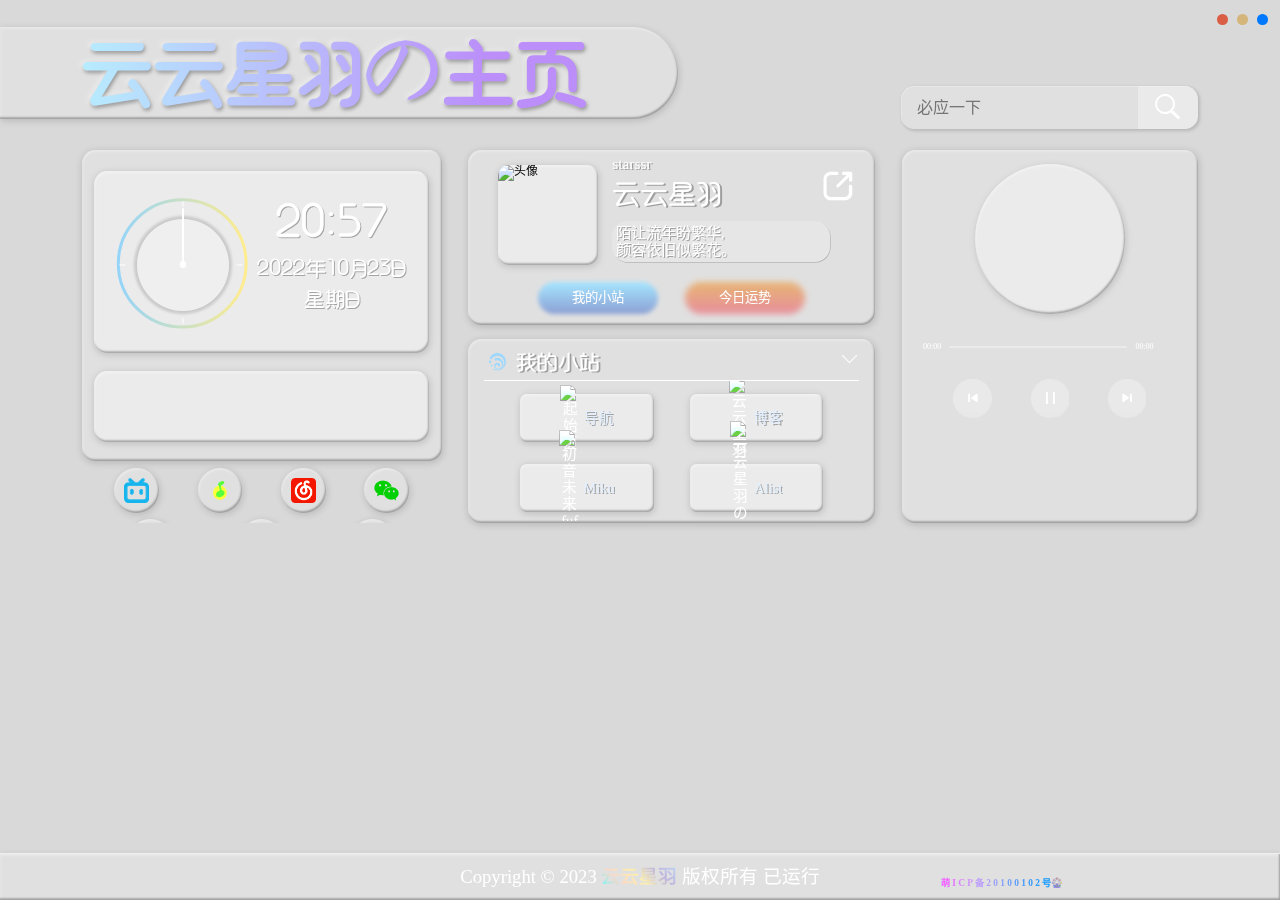
==== index.html @ 193d8c90 "update index.html." ====
<!DOCTYPE html>
<html lang="zh-CN">

<head>
    <meta charset="UTF-8">
    <meta http-equiv="X-UA-Compatible" content="IE=edge">
    <meta name="viewport"
        content="width=device-width, initial-scale=1.0, maximum-scale=1.0, minimum-scale=1.0, user-scalable=no">
    <title>云云星羽の主页</title>
    <meta name="keywords" content="云云星羽，starssr，云云，星羽，主页">
    <meta name="description" content="陌让流年盼繁华，颜容依旧似繁花。">
    <meta name="author" content="云云星羽">
    <link rel="shortcut icon" href="https://521001121.xyz/favicon.ico" type="image/x-icon">
    <link rel="stylesheet" href="https://cdn.staticfile.org/Swiper/8.3.0/swiper-bundle.min.css">
    <!-- <link rel="stylesheet" href="./static/swiper/swiper-bundle.min.css"> -->
    <link rel="stylesheet" href="./static/css/normalize.css">
    <!-- 点开下面两个css，都是第四行代码替换背景 -->
    <link rel="stylesheet" href="./static/css/style.pc.css" media="screen and (min-width: 992px)"> <!-- PC端 -->
    <link rel="stylesheet" href="./static/css/style.phone.css" media="screen and (max-width: 992px)"> <!-- 移动端 -->
    <!-- 本地路径（如果免费的静态托管链接打不开就开本地的吧） -->
    <!-- <script src="./static/sweetalert/docs/assets/sweetalert/sweetalert.min.js"></script> -->
    <!-- <script src="./static/js/jquery-3.5.1.min.js"></script> -->
    <!-- 静态资源托管 -->
    <script src="https://npm.elemecdn.com/sweetalert/dist/sweetalert.min.js"></script>
    <script src="https://cdn.staticfile.org/jquery/3.5.1/jquery.min.js"></script>

    <!-- 百度统计 -->
    <script>
        var _hmt = _hmt || [];
        (function () {
            var hm = document.createElement("script");
            hm.src = "https://hm.baidu.com/hm.js?17d5299205ba49a0157d211ed4d73986";
            var s = document.getElementsByTagName("script")[0];
            s.parentNode.insertBefore(hm, s);
        })();
    </script>

</head>

<body onmousedown="getClick(event)">
    <!-- <div class="xf_load">
        <span>loading...</span>
    </div> -->
    <section class="big_box">
        <header class="xf_hd_box">
            <!-- 标题 -->
            <h1>云云星羽の主页</h1>
            <!-- 标题阴影（两个要改一样的） -->
            <h2 class="xf_glass">云云星羽の主页</h2>
            <div class="xf_search">
                <form action="https://www.bing.com/search" target="_blank">
                    <input type="text" name="q" size="30" autocomplete="on" placeholder="必应一下">
                    <input type="submit" value=""><i class="iconfont icon-sousuo"></i>
                </form>
            </div>
        </header>
        <div class="main_content">
            <div class="xf_left_box slidebox">
                <div class="xf_leftbox_top xf_glass">
                    <div class="xf_time xf_glass">
                        <div class="clock">
                            <div class="hand hours"></div>
                            <div class="hand minutes"></div>
                            <div class="hand seconds"></div>
                            <div class="point"></div>
                            <div class="marker">
                                <span class="marker_time marker__1"></span>
                                <span class="marker_time marker__2"></span>
                                <span class="marker_time marker__3"></span>
                                <span class="marker_time marker__4"></span>
                            </div>
                        </div>
                        <div class="display_time">
                            <h3 class="xf_time_1">20:57</h3>
                            <h4 class="xf_time_2">2022年10月23日</h4>
                            <h5 class="xf_time_3">星期日</h5>
                        </div>
                    </div>
                    <div class="xf_weather xf_glass">
                        <div id="he-plugin-standard"></div>
                    </div>
                </div>
                <div class="xf_ico_banner">
                    <div class="swiper-wrapper">
                        <!-- 这是第一个轮播 -->
                        <div class="swiper-slide">
                            <ul>

                                <!--b站-->
                                <li class="xf_glass">
                                    <a href="https://b23.tv/cLAzBq" target="_blank" rel="noopener noreferrer">
                                        <img src="./static/upload/bilibili.png">
                                    </a>
                                </li>
                                <!--QQ音乐-->
                                <li class="xf_glass">
                                    <a href="https://c.y.qq.com/base/fcgi-bin/u?__=x9H0Ahq" target="_blank"
                                        rel="noopener noreferrer">
                                        <img src="./static/upload/qqyy.svg">
                                    </a>
                                </li>
                                <!--网易云音乐-->
                                <li class="xf_glass">
                                    <a href="https://music.163.com/#/user/home?id=3352578371" target="_blank"
                                        rel="noopener noreferrer">
                                        <img src="./static/upload/wyyy.jpg">
                                    </a>
                                </li>
                                <!--微信-->
                                <li class="xf_glass">
                                    <a href="JavaScript:;" rel="noopener noreferrer">
                                        <img loading="lazy" id="xf_wxImg" src="./static/upload/wdwx.jpg" alt=""
                                            width="300" height="200">
                                        <img src="./static/upload/wx.png">
                                    </a>
                                </li>
                            </ul>
                        </div>
                        <!--这是第二个轮播 -->
                        <div class="swiper-slide">
                            <ul>
                                <!--github-->
                                <li class="xf_glass">
                                    <a href="https://github.com/starssr" target="_blank" rel="noopener noreferrer">
                                        <img src="./static/upload/github.svg">
                                    </a>
                                </li>
                                <!--gitee-->
                                <li class="xf_glass">
                                    <a href="https://gitee.com/starssr" target="_blank" rel="noopener noreferrer">
                                        <img src="./static/upload/gitee.svg">
                                    </a>
                                </li>
                                <!--邮箱-->
                                <li class="xf_glass">
                                    <a href="mailto:52n@live.com" target="_blank" rel="noopener noreferrer">
                                        <img src="./static/upload/mail.png">
                                    </a>
                                </li>

                                <!--<li class="xf_glass">-->
                                <!--    <a href="JavaScript:;" target="_blank" rel="noopener noreferrer">-->
                                <!--        <img src="./static/upload/qq.png">-->
                                <!--    </a>-->
                                <!--</li>-->
                                <!--<li class="xf_glass">-->
                                <!--    <a href="JavaScript:;" target="_blank" rel="noopener noreferrer">-->
                                <!--        <img src="./static/upload/wx.png">-->
                                <!--    </a>-->
                                <!--</li>-->
                            </ul>
                        </div>

                    </div>
                    <div class="swiper-button-next swiper-button-next-ico"></div>
                    <div class="swiper-button-prev swiper-button-prev-ico"></div>
                </div>
            </div>
            <div class="xf_center_box slidebox">
                <div class="center_top xf_glass">
                    <div class="xf_jieshao">
                        <div class="xf_tx xf_glass"><img src="https://q2.qlogo.cn/headimg_dl?dst_uin=521001121&spec=640"
                                alt="头像"></div>
                        <div class="name">
                            <small>starssr</small>
                            <h3>云云星羽</h3>
                            <p>陌让流年盼繁华,<br>颜容依旧似繁花。</p>
                        </div>
                        <div class="iconfont icon-zhuanfa xf_zhuanfa"></div>
                    </div>
                    <div class="xf_but">
                        <a class="but_site" href="JavaScript:;">
                            <span>我的小站</span>
                            <div></div>
                        </a>
                        <a class="but_fortune" href="JavaScript:;">
                            <span>今日运势</span>
                            <div></div>
                        </a>
                    </div>
                </div>
                <div class="center_bottom">
                    <div class="xf_site xf_glass">
                        <h4>
                            <font>我的小站</font>
                        </h4>
                        <ul class="web_site">
                            <li class="xf_glass">
                                <a href="https://hao.starssr.com/" target="_blank" rel="noopener noreferrer">
                                    <img class="xf_img_light" src="https://starssr.gitee.io/favicon.ico"
                                        alt="起始页"><span>导航</span>
                                </a>
                            </li>
                            <li class="xf_glass">
                                <!-- 这里替换链接 -->
                                <a href="https://starssr.com" target="_blank" rel="noopener noreferrer">
                                    <!-- 这里替换图标 -->
                                    <img class="xf_img_light"
                                        src="https://gravatar.loli.net/avatar/255176ca08cba377474d9fb4c5637354?s=100"
                                        alt="云云星羽"><span>博客</span>
                                </a>
                            </li>
                            <li class="xf_glass">
                                <!-- 这里替换链接 -->
                                <a href="https://521001121.xyz/miku/" target="_blank" rel="noopener noreferrer">
                                    <!-- 这里替换图标 -->
                                    <img class="xf_img_light"
                                        src="https://up.starssr.com/img/miku.png"
                                        alt="初音未来 fufu"><span>Miku</span>
                                </a>
                            </li>
                            </li>
                            <li class="xf_glass">
                                <!-- 这里替换链接 -->
                                <a href="https://list.starssr.com/" target="_blank" rel="noopener noreferrer">
                                    <!-- 这里替换图标 -->
                                    <img class="xf_img_light"
                                        src="https://up.starssr.com/img/ljz.gif"
                                        alt="云云星羽のAlist"><span>Alist </span>
                                </a>
                            </li>
                        </ul>
                    </div>
                    <div class="xf_fortune xf_glass" style="display: none;">
                        <h4>
                            <font>今日运势: <span>★★★★★</span></font>
                        </h4>
                        <ul class="Today_Fortune xf_glass">
                            <li><strong>运势：</strong><span><em style="width: 45%;"></em></span></li>
                            <li><strong>爱情：</strong><span><em style="width: 70%;"></em></span></li>
                            <li><strong>健康：</strong><span><em style="width: 100%;"></em></span></li>
                            <li><strong>财富：</strong><span><em style="width: 20%;"></em></span></li>
                        </ul>
                    </div>
                </div>
            </div>
            <div class="xf_right_box xf_glass slidebox">
                <div class="xf_music_box">
                    <!--<i class="iconfont icon-youjiantou" id="icon-rotate"></i>-->
                    <div class="music_picture xf_glass">
                        <span id="music-img" class="music-img" alt="picture"></span>
                    </div>
                    <div class="Song_Title">
                        <div class="music-info"></div>
                        <div class="runningbox">
                            <div class="start">00:00</div>
                            <div class="running" onclick="changeProgress()">
                                <!--<div class="running1"><i class="circular"></i></span></div>-->
                            </div>
                            <div class="end">00:00</div>
                        </div>
                        <ul class="music_but">
                            <li id="pre" class="iconfont" onclick="preMusic()">&#xe603;</li>
                            <li id="pause" class="iconfont" onclick="pauseMusic()">&#xe638;</li>
                            <li id="next" class="iconfont" onclick="nextMusic()">&#xe602;</li>
                        </ul>
                    </div>
                </div>




                <!--我的好友-->
                <!--<div class="xf_friends" style="display: none;">-->
                <!--    <h4 id="xf-friend-rotate"><img src="./static/images/cooperation.png">我的好友</h4>-->
                <!--    <ul class="xf_friend_YYDS">-->
                <!--        <li>-->
                <!-- 跳转链接 把123456替换你的QQ就行 -->
                <!--            <a href="http://wpa.qq.com/msgrd?v=3&uin=521001121&site=qq&menu=yes" target="_blank" rel="noopener noreferrer">-->
                <!-- 获取你的QQ头像 -->
                <!--                <img src="https://q2.qlogo.cn/headimg_dl?dst_uin=521001121&amp;spec=100" alt="云云星羽">-->
                <!--                <h5>云云星羽</h5>-->
                <!--                <p>陌让流年盼繁华，颜容依旧似繁花。</p>-->
                <!--            </a>-->
                <!--        </li>-->
                <!--<li>-->
                <!--    <a href="JavaScript:;" target="_blank" rel="noopener noreferrer">-->
                <!--        <img src="https://q2.qlogo.cn/headimg_dl?dst_uin=1809185784&amp;spec=100" alt="小枫">-->
                <!--        <h5>小枫</h5>-->
                <!--        <p>我热爱你所热爱的一切！</p>-->
                <!--    </a>-->
                <!--</li>-->
                <!--    </ul>-->
                <!--</div>-->
            </div>
        </div>
    </section>
    <div id="myModal" class="modal">
        <span class="close" onclick="document.getElementById('myModal').style.display='none'">&times;</span>
        <img class="modal-content" id="img01">
        <div id="caption"></div>
    </div>
    <div class="xf-swiper-pagination"></div>
    <footer class="xf_footer xf_glass">
        <p>Copyright &copy; 2023 <a href="https://starssr.com" rel="noopener noreferrer">云云星羽</a> 版权所有 已运行<span
                class="xf-days"></span></p>

        <!-- 如果没有备案号就把下面两个p标签注释 -->
        <p><a href="https://icp.gov.moe/?keyword=20100102" rel="noopener noreferrer" target="_blank"><img
                    src="https://icp.gov.moe/images/ico64.png" style="vertical-align:middle;height: 1.0em"></img>
                <font color="#FF60FF">萌</font>
                <font color="#ED72FF">I</font>
                <font color="#DB84FF">C</font>
                <font color="#C996FF">P</font>
                <font color="#B7A0FF">备</font>
                <font color="#A5A0FF">2</font>
                <font color="#93A0FF">0</font>
                <font color="#81A0FF">1</font>
                <font color="#6FA0FF">0</font>
                <font color="#5DA0FF">0</font>
                <font color="#4BA0FF">1</font>
                <font color="#39A0FF">0</font>
                <font color="#27A0FF">2</font>
                <font color="#15A0FF">号</font>🎡
            </a></p>

    </footer>
    <script src="https://cdn.staticfile.org/Swiper/8.3.0/swiper-bundle.min.js"></script>
    <!-- <script src="./static/swiper/swiper-bundle.min.js"></script> -->
    <script src="./static/js/flexible.js"></script>
    <script src="./static/js/fireworks.js"></script>
    <script src="./static/js/index.js"></script>
    <script src="https://widget.qweather.net/standard/static/js/he-standard-common.js?v=2.0"></script>
    <script>
        // 这里修改网站运行时间
        var xf_footer_time1 = new Date('2023-02-24').getTime()
        var xf_footer_time2 = new Date().getTime()
        var days = xf_footer_time2 - xf_footer_time1
        var number_of_days = parseInt(days / (1000 * 60 * 60 * 24))
        $(".xf-days")[0].innerHTML = number_of_days + '天'
        // swal('欢迎来到小窝，此站挂在Gitee，如果博客意外挂了就在这里找到我')
    </script>
    <!--<script id="xplayer" src="https://player.xfyun.club/Static/player/player.js" key="606e5a8824639" m = "0"></script>-->
</body>

</html>
---- static/css/style.pc.css ----
@import url(main.css);
@import url(font.css);
body {
  /* 这里替换PC端背景 */
   background: url(https://imgapi.cn/api.php?zd=zsy&fl=dongman&gs=images) 
  /*background: url(https://api.gmit.vip/Api/DmImgS?format=image) no-repeat center*/
    center;
  background-size: cover;
  height: 100vh;
}
body::before {
  content: "";
  display: block;
  position: absolute;
  left: 0;
  top: 0;
  width: 100%;
  height: 100%;
  -ms-background-color: var(--xf_glass_color_1);
  -moz-background-color: var(--xf_glass_color_1);
  -webkit-background-color: var(--xf_glass_color_1);
  background-color: var(--xf_glass_color_1);
}
body #xf_wxImg {
  border-radius: 0.026rem;
  cursor: pointer;
  -webkit-transition: all 0.3s;
  transition: all 0.3s;
}
body #xf_wxImg:hover {
  -webkit-opacity: 0.7;
  opacity: 0.7;
}
body .modal {
  display: none;
  position: fixed;
  z-index: 1;
  padding-top: 0.5208rem;
  left: 0;
  top: 0;
  width: 100%;
  height: 100%;
  overflow: auto;
  -webkit-background-color: rgba(0, 0, 0, 0.8);
  background-color: rgba(0, 0, 0, 0.8);
  -webkit-backdrop-filter: var(--xf_glass_blur);
  backdrop-filter: var(--xf_glass_blur);
  z-index: 100;
}
body .modal-content {
  margin: auto;
  display: block;
  width: 60%;
  max-width: 450px;
}
body #caption {
  margin: auto;
  display: block;
  width: 80%;
  max-width: 3.6458rem;
  text-align: center;
  color: var(--xf_grey);
  padding: 0.0521rem 0;
  height: 0.7813rem;
  font-size: 0.125rem;
}
body .modal-content,
body #caption {
  -webkit-animation-name: xf-wximg;
  -webkit-animation-duration: 0.6s;
  animation-name: xf-wximg;
  animation-duration: 0.6s;
}
@-webkit-keyframes xf-wximg {
  from {
    -webkit-transform: scale(0);
  }
  to {
    -webkit-transform: scale(1);
  }
}
@keyframes xf-wximg {
  from {
    transform: scale(0);
  }
  to {
    transform: scale(1);
  }
}
body .close {
  position: absolute;
  top: 0.0781rem;
  right: 0.1823rem;
  color: #f1f1f1;
  font-size: 0.2083rem;
  font-weight: bold;
  -webkit-transition: 0.3s;
  transition: 0.3s;
}
body .close:hover,
body .close:focus {
  color: #bbb;
  text-decoration: none;
  cursor: pointer;
}
@media only screen and (max-width: 700px) {
  body .modal-content {
    width: 100%;
  }
}
body .big_box {
  width: 100%;
}
body .big_box .xf_hd_box {
  position: relative;
  height: 1.1719rem;
}
body .big_box .xf_hd_box::after {
  content: " ";
  display: inline-block;
  position: absolute;
  right: 0.4063rem;
  top: 0.1094rem;
  width: 0.08335rem;
  height: 0.08335rem;
  -webkit-border-radius: 50%;
  border-radius: 50%;
  background: #da5e46;
  -moz-box-shadow: var(--xf_gradient_6);
  -webkit-box-shadow: var(--xf_gradient_6);
  box-shadow: var(--xf_gradient_6);
  border-color: transparent;
}
body .big_box .xf_hd_box h1,
body .big_box .xf_hd_box h2 {
  position: absolute;
  font-family: "jianyuanti";
  padding: 0 0.6302rem;
  font-size: 0.6216rem;
  font-weight: bold;
  color: var(--xf_white);
  display: inline-block;
  margin: 0.2135415rem 0;
  -moz-border-radius: 0 0.3906rem 0.3906rem 0;
  -webkit-border-radius: 0 0.3906rem 0.3906rem 0;
  border-radius: 0 0.3906rem 0.3906rem 0;
  overflow: hidden;
  white-space: nowrap;
  text-overflow: ellipsis;
  width: 53%;
}
body .big_box .xf_hd_box h1 {
  z-index: 1;
  background-image: -o-linear-gradient(right, var(--xf_gradient_2));
  background-image: -ms-linear-gradient(right, var(--xf_gradient_2));
  background-image: -moz-linear-gradient(right, var(--xf_gradient_2));
  background-image: -webkit-linear-gradient(right, var(--xf_gradient_2));
  -webkit-text-fill-color: transparent;
  -webkit-background-clip: text;
  background-clip: text;
  -moz-overflow: hidden;
  -webkit-overflow: hidden;
  overflow: hidden;
  color: var(--xf_white);
}
body .big_box .xf_hd_box h1::selection {
  -webkit-background: transparent;
  -webkit-background: var(--xf_lilac_colour);
  background: var(--xf_lilac_colour);
}
body .big_box .xf_hd_box h1::-webkit-selection {
  -webkit-background: transparent;
  -webkit-background: var(--xf_lilac_colour);
  background: var(--xf_lilac_colour);
}
body .big_box .xf_hd_box h1::-moz-selection {
  -webkit-background: transparent;
  -webkit-background: var(--xf_lilac_colour);
  background: var(--xf_lilac_colour);
}
body .big_box .xf_hd_box h2 {
  color: transparent;
  -webkit-text-shadow: -0.0137rem -0.0076rem 0.0365rem rgba(255, 255, 255, 0.4),
    0.0078rem 0.0135rem 0.0365rem rgba(0, 0, 0, 0.4);
  text-shadow: -0.0137rem -0.0076rem 0.0365rem var(--xf_glass_color_3),
    0.0078rem 0.0135rem 0.0365rem rgba(0, 0, 0, 0.4);
}
body .big_box .xf_hd_box h2::selection {
  -webkit-background: transparent;
  background: transparent;
}
body .big_box .xf_hd_box h2::-webkit-selection {
  -webkit-background: transparent;
  background: transparent;
}
body .big_box .xf_hd_box h2::-moz-selection {
  -webkit-background: transparent;
  background: transparent;
}
body .big_box .xf_hd_box .xf_search {
  position: absolute;
  right: 6.4%;
  bottom: 0.1615rem;
}
body .big_box .xf_hd_box .xf_search form {
  position: relative;
  height: 0.3385rem;
  width: 2.3177rem;
  background-color: var(--xf_glass_color);
  border-radius: 0.1042rem;
  -moz-backdrop-filter: var(--xf_glass_blur);
  -webkit-backdrop-filter: var(--xf_glass_blur);
  -ms-backdrop-filter: var(--xf_glass_blur);
  -o-backdrop-filter: var(--xf_glass_blur);
  backdrop-filter: var(--xf_glass_blur);
  -webkit-box-shadow: var(--xf_glass);
  box-shadow: var(--xf_glass);
}
body .big_box .xf_hd_box .xf_search form input {
  position: absolute;
  bottom: 0;
  height: 100%;
}
body .big_box .xf_hd_box .xf_search form input:nth-child(1) {
  left: 0;
  width: 100%;
  font-size: 0.125rem;
  color: var(--xf_white);
  -webkit-text-indent: 0.125rem;
  text-indent: 0.125rem;
}
body .big_box .xf_hd_box .xf_search form input:nth-child(2) {
  right: 0;
  width: 0.4688rem;
  -webkit-background-color: var(--xf_glass_color_2);
  background-color: var(--xf_glass_color_2);
  -webkit-border-radius: 0 0.1042rem 0.1042rem 0;
  border-radius: 0 0.1042rem 0.1042rem 0;
}
body .big_box .xf_hd_box .xf_search form i {
  position: absolute;
  right: 0.1354rem;
  bottom: 50%;
  -webkit-transform: translateY(50%);
  transform: translateY(50%);
  font-size: 0.2083rem;
  color: var(--xf_white);
  z-index: -1;
}
body .big_box .main_content {
  display: flex;
  margin: 0 auto;
  width: 8.724rem;
  height: 2.9114581rem;
  -webkit-perspective: 4.6875rem;
  perspective: 4.7396rem;
}
body .big_box .main_content .xf_left_box {
  width: 2.8125rem;
  height: 100%;
}
body .big_box .main_content .xf_left_box .xf_leftbox_top {
  height: 2.4323rem;
  padding: 0.1615rem 0.099rem;
}
body .big_box .main_content .xf_left_box .xf_leftbox_top .xf_time {
  height: 1.4219rem;
  padding: 0.1875rem 0.1458331rem;
}
body .big_box .main_content .xf_left_box .xf_leftbox_top .xf_time .clock {
  position: relative;
  float: left;
  display: flex;
  width: 1.0938rem;
  height: 1.0938rem;
  grid-column: 2/3;
  grid-row: 1/3;
  justify-self: center;
  border-radius: 50%;
  justify-content: center;
  align-items: center;
}
body
  .big_box
  .main_content
  .xf_left_box
  .xf_leftbox_top
  .xf_time
  .clock::before {
  content: "";
  position: absolute;
  left: 0;
  bottom: 0;
  width: 1.0938rem;
  height: 1.0938rem;
  background: url(../images/Gradual-circle.svg) no-repeat;
  background-size: cover;
}
body
  .big_box
  .main_content
  .xf_left_box
  .xf_leftbox_top
  .xf_time
  .clock::after {
  content: "";
  position: absolute;
  left: 50%;
  bottom: 50%;
  -webkit-transform: translate(-50%, 50%);
  transform: translate(-50%, 50%);
  width: 0.7188rem;
  height: 0.7188rem;
  -webkit-background-color: var(--xf_glass_color);
  background-color: var(--xf_glass_color);
  border-radius: 50%;
  -webkit-box-shadow: 0 0 3px 3px var(--xf_glass_color_1);
  box-shadow: 0 0 3px 3px var(--xf_glass_color_1);
}
body
  .big_box
  .main_content
  .xf_left_box
  .xf_leftbox_top
  .xf_time
  .clock
  .point {
  position: absolute;
  width: 0.0521rem;
  height: 0.0521rem;
  border-radius: 50%;
  background-color: var(--xf_white);
  z-index: 10;
}
body .big_box .main_content .xf_left_box .xf_leftbox_top .xf_time .clock .hand {
  position: absolute;
  bottom: 50%;
  -webkit-transform-origin: bottom;
  transform-origin: bottom;
  border-radius: 0.0521rem;
  z-index: 9;
}
body
  .big_box
  .main_content
  .xf_left_box
  .xf_leftbox_top
  .xf_time
  .clock
  .hours {
  width: 0.0208rem;
  height: 0.2604rem;
  background-color: #fceb92;
}
body
  .big_box
  .main_content
  .xf_left_box
  .xf_leftbox_top
  .xf_time
  .clock
  .minutes {
  width: 0.0156rem;
  height: 0.3906rem;
  background-color: #2580b4;
}
body
  .big_box
  .main_content
  .xf_left_box
  .xf_leftbox_top
  .xf_time
  .clock
  .seconds {
  width: 0.0104rem;
  height: 0.4427rem;
  background-color: var(--xf_white);
}
body
  .big_box
  .main_content
  .xf_left_box
  .xf_leftbox_top
  .xf_time
  .clock
  .marker {
  position: relative;
  border-radius: 50%;
  width: 97%;
  height: 97%;
}
body
  .big_box
  .main_content
  .xf_left_box
  .xf_leftbox_top
  .xf_time
  .clock
  .marker
  .marker_time {
  position: absolute;
  border-radius: 50%;
  -webkit-background-color: var(--xf_glass_color_3);
  background-color: var(--xf_glass_color_3);
}
body
  .big_box
  .main_content
  .xf_left_box
  .xf_leftbox_top
  .xf_time
  .clock
  .marker
  .marker__1,
body
  .big_box
  .main_content
  .xf_left_box
  .xf_leftbox_top
  .xf_time
  .clock
  .marker
  .marker__2 {
  width: 0.0156rem;
  height: 0.0521rem;
  left: 50%;
  -webkit-transform: translateX(-50%);
  transform: translateX(-50%);
}
body
  .big_box
  .main_content
  .xf_left_box
  .xf_leftbox_top
  .xf_time
  .clock
  .marker
  .marker__3,
body
  .big_box
  .main_content
  .xf_left_box
  .xf_leftbox_top
  .xf_time
  .clock
  .marker
  .marker__4 {
  width: 0.0521rem;
  height: 0.0156rem;
  top: 50%;
  -webkit-transform: translateY(-50%);
  transform: translateY(-50%);
}
body
  .big_box
  .main_content
  .xf_left_box
  .xf_leftbox_top
  .xf_time
  .clock
  .marker
  .marker__1 {
  top: 3%;
}
body
  .big_box
  .main_content
  .xf_left_box
  .xf_leftbox_top
  .xf_time
  .clock
  .marker
  .marker__2 {
  bottom: 6%;
}
body
  .big_box
  .main_content
  .xf_left_box
  .xf_leftbox_top
  .xf_time
  .clock
  .marker
  .marker__3 {
  left: 3%;
}
body
  .big_box
  .main_content
  .xf_left_box
  .xf_leftbox_top
  .xf_time
  .clock
  .marker
  .marker__4 {
  right: 6%;
}
body
  .big_box
  .main_content
  .xf_left_box
  .xf_leftbox_top
  .xf_time
  .display_time {
  display: flex;
  flex-direction: column;
  font-family: "jianyuanti";
  color: var(--xf_white);
  -webkit-text-shadow: var(--xf_text_shadow);
  text-shadow: var(--xf_text_shadow);
}
body
  .big_box
  .main_content
  .xf_left_box
  .xf_leftbox_top
  .xf_time
  .display_time
  .xf_time_1,
body
  .big_box
  .main_content
  .xf_left_box
  .xf_leftbox_top
  .xf_time
  .display_time
  .xf_time_2,
body
  .big_box
  .main_content
  .xf_left_box
  .xf_leftbox_top
  .xf_time
  .display_time
  .xf_time_3 {
  text-align: center;
  font-weight: normal;
}
body
  .big_box
  .main_content
  .xf_left_box
  .xf_leftbox_top
  .xf_time
  .display_time
  .xf_time_1 {
  font-size: 0.375rem;
}
body
  .big_box
  .main_content
  .xf_left_box
  .xf_leftbox_top
  .xf_time
  .display_time
  .xf_time_2 {
  margin: 0.0365rem 0;
  font-size: 0.1823rem;
}
body
  .big_box
  .main_content
  .xf_left_box
  .xf_leftbox_top
  .xf_time
  .display_time
  .xf_time_3 {
  font-size: 0.1823rem;
}
body .big_box .main_content .xf_left_box .xf_leftbox_top .xf_weather {
  margin-top: 0.1458331rem;
  height: 0.5521rem;
  -webkit-overflow: hidden;
  overflow: hidden;
}
body
  .big_box
  .main_content
  .xf_left_box
  .xf_leftbox_top
  .xf_weather
  #he-plugin-standard {
  position: relative;
  width: 100% !important;
  height: 100% !important;
}
body
  .big_box
  .main_content
  .xf_left_box
  .xf_leftbox_top
  .xf_weather
  #he-plugin-standard
  .wv-v-h-location {
  position: absolute;
  left: 0.0521rem;
  top: 0.026rem;
  padding: 0;
  width: 100%;
  font-size: 0.07296rem;
}
body
  .big_box
  .main_content
  .xf_left_box
  .xf_leftbox_top
  .xf_weather
  #he-plugin-standard
  .wv-v-h-location
  span {
  -webkit-opacity: 0.7;
  opacity: 0.7;
}
body
  .big_box
  .main_content
  .xf_left_box
  .xf_leftbox_top
  .xf_weather
  #he-plugin-standard
  .wv-v-h-location
  a {
  display: none;
}
body
  .big_box
  .main_content
  .xf_left_box
  .xf_leftbox_top
  .xf_weather
  #he-plugin-standard
  .wv-lt-refresh {
  display: none;
}
body
  .big_box
  .main_content
  .xf_left_box
  .xf_leftbox_top
  .xf_weather
  #he-plugin-standard
  .wv-f-row {
  display: flex;
}
body
  .big_box
  .main_content
  .xf_left_box
  .xf_leftbox_top
  .xf_weather
  #he-plugin-standard
  .wv-f-row
  .wv-f-col-4 {
  position: relative;
  flex: 1;
  display: flex;
  flex-direction: column;
  flex-wrap: nowrap;
  align-items: center;
  height: 0.5521rem !important;
}
body
  .big_box
  .main_content
  .xf_left_box
  .xf_leftbox_top
  .xf_weather
  #he-plugin-standard
  .wv-f-row
  .wv-f-col-4
  li {
  flex: 1;
  height: 0 !important;
}
body
  .big_box
  .main_content
  .xf_left_box
  .xf_leftbox_top
  .xf_weather
  #he-plugin-standard
  .wv-f-row
  .wv-f-col-4
  li:nth-child(1),
body
  .big_box
  .main_content
  .xf_left_box
  .xf_leftbox_top
  .xf_weather
  #he-plugin-standard
  .wv-f-row
  .wv-f-col-4
  li:nth-child(3) {
  position: absolute;
  bottom: 0;
  left: 0;
  width: 100%;
  height: 0.1563rem !important;
}
body
  .big_box
  .main_content
  .xf_left_box
  .xf_leftbox_top
  .xf_weather
  #he-plugin-standard
  .wv-f-row
  .wv-f-col-4
  li:nth-child(1)
  a,
body
  .big_box
  .main_content
  .xf_left_box
  .xf_leftbox_top
  .xf_weather
  #he-plugin-standard
  .wv-f-row
  .wv-f-col-4
  li:nth-child(3)
  a {
  font-size: 0.0938rem;
  -webkit-text-shadow: var(--xf_text_shadow);
  text-shadow: var(--xf_text_shadow);
}
body
  .big_box
  .main_content
  .xf_left_box
  .xf_leftbox_top
  .xf_weather
  #he-plugin-standard
  .wv-f-row
  .wv-f-col-4
  li:nth-child(1)
  a {
  float: left;
  margin-left: 15%;
}
body
  .big_box
  .main_content
  .xf_left_box
  .xf_leftbox_top
  .xf_weather
  #he-plugin-standard
  .wv-f-row
  .wv-f-col-4
  li:nth-child(3)
  a {
  float: right;
  margin-right: 15%;
}
body
  .big_box
  .main_content
  .xf_left_box
  .xf_leftbox_top
  .xf_weather
  #he-plugin-standard
  .wv-f-row
  .wv-f-col-4
  li:nth-child(2)
  a
  img {
  width: 0.3125rem;
}
body
  .big_box
  .main_content
  .xf_left_box
  .xf_leftbox_top
  .xf_weather
  #he-plugin-standard
  .wv-f-row
  .wv-f-col-4
  .wv-f-forecast-tmp
  span {
  display: none;
}
body .big_box .main_content .xf_left_box .xf_ico_banner {
  position: relative;
  width: 100%;
  height: 0.484375rem;
  -webkit-overflow: hidden;
  overflow: hidden;
}
body
  .big_box
  .main_content
  .xf_left_box
  .xf_ico_banner
  .swiper-wrapper
  .swiper-slide
  ul {
  display: flex;
  -moz-justify-content: space-around;
  -webkit-justify-content: space-around;
  justify-content: space-around;
  padding: 0 0.1042rem;
}
body
  .big_box
  .main_content
  .xf_left_box
  .xf_ico_banner
  .swiper-wrapper
  .swiper-slide
  ul
  li {
  position: relative;
  margin-top: 0.0521rem;
  width: 0.349rem;
  height: 0.349rem;
  border-radius: 50%;
  display: flex;
  -moz-items: center;
  -webkit-items: center;
  align-items: center;
  -moz-justify-content: space-around;
  -webkit-justify-content: space-around;
  justify-content: space-around;
}
body
  .big_box
  .main_content
  .xf_left_box
  .xf_ico_banner
  .swiper-wrapper
  .swiper-slide
  ul
  li
  a
  img,
body
  .big_box
  .main_content
  .xf_left_box
  .xf_ico_banner
  .swiper-wrapper
  .swiper-slide
  ul
  li
  #xf_wxImg {
  position: absolute;
  left: 0;
  bottom: 0;
  width: 100%;
  height: 100%;
  padding: 0.7813vw;
}
body
  .big_box
  .main_content
  .xf_left_box
  .xf_ico_banner
  .swiper-wrapper
  .swiper-slide
  ul
  li
  #xf_wxImg {
  z-index: 1;
  -webkit-opacity: 0;
  opacity: 0;
}
body .big_box .main_content .xf_left_box .xf_ico_banner .swiper-button-next-ico,
body
  .big_box
  .main_content
  .xf_left_box
  .xf_ico_banner
  .swiper-button-prev-ico {
  height: 1.5625vw;
  width: 1.5625vw;
  -webkit-color: var(--xf_glass_color_3);
  color: var(--xf_glass_color_3);
  --swiper-navigation-size: 1.5625vw;
}
body .big_box .main_content .xf_center_box {
  width: 3.1771rem;
  height: 100%;
  margin: 0 0.2083rem;
}
body .big_box .main_content .xf_center_box .center_top {
  height: 1.3646rem;
}
body .big_box .main_content .xf_center_box .center_top .xf_jieshao {
  position: relative;
  height: 0.901rem;
}
body .big_box .main_content .xf_center_box .center_top .xf_jieshao .xf_tx {
  position: absolute;
  left: 0.2292rem;
  bottom: 0;
  width: 0.7813rem;
  height: 0.7813rem;
  -moz-border-radius: 0.0885rem;
  -webkit-border-radius: 0.0885rem;
  border-radius: 0.0885rem;
  overflow: hidden;
}
body .big_box .main_content .xf_center_box .center_top .xf_jieshao .xf_tx img {
  width: 100%;
}
body .big_box .main_content .xf_center_box .center_top .xf_jieshao .name {
  position: absolute;
  left: 1.125rem;
  bottom: 0;
  color: var(--xf_white);
  -moz-text-shadow: var(--xf_text_shadow);
  -webkit-text-shadow: var(--xf_text_shadow);
  text-shadow: var(--xf_text_shadow);
}
body .big_box .main_content .xf_center_box .center_top .xf_jieshao .name small {
  font-family: "楷体";
  font-size: 0.1198rem;
  overflow: hidden;
  white-space: nowrap;
  text-overflow: ellipsis;
}
body .big_box .main_content .xf_center_box .center_top .xf_jieshao .name h3 {
  font-family: "jianyuanti";
  font-size: 0.2396rem;
  font-weight: normal;
  margin: 0.026rem 0 0.0781rem;
  overflow: hidden;
  white-space: nowrap;
  text-overflow: ellipsis;
}
body .big_box .main_content .xf_center_box .center_top .xf_jieshao .name p {
  width: 1.6979rem;
  margin: 0;
  display: inline-block;
  font-family: "楷体";
  font-size: 0.1198rem;
  padding: 0.0208rem 0.026rem;
  -moz-background-color: var(--xf_glass_color);
  -webkit-background-color: var(--xf_glass_color);
  background-color: var(--xf_glass_color);
  -webkit-border-radius: 0.1198rem;
  border-radius: 0.1198rem;
  -moz-box-shadow: 0.0052rem 0.0052rem 0.0052rem 0 rgba(0, 0, 0, 0.2);
  -webkit-box-shadow: 0.0052rem 0.0052rem 0.0052rem 0 rgba(0, 0, 0, 0.2);
  box-shadow: 0.0052rem 0.0052rem 0.0052rem 0 rgba(0, 0, 0, 0.2);
  -webkit-text-overflow: ellipsis;
  text-overflow: ellipsis;
  -webkit-overflow: hidden;
  overflow: hidden;
  -webkit-white-space: nowrap;
  white-space: nowrap;
}
body
  .big_box
  .main_content
  .xf_center_box
  .center_top
  .xf_jieshao
  .icon-zhuanfa {
  position: absolute;
  top: 0.0833rem;
  right: 0.125rem;
  width: 0.3385rem;
  height: 0.3385rem;
  font-size: 0.3385rem;
  color: var(--xf_white);
}
body .big_box .main_content .xf_center_box .center_top .xf_but {
  font-family: "Microsoft Yahei", "微软雅黑";
  margin: 0.1302rem auto;
  text-align: center;
}
body .big_box .main_content .xf_center_box .center_top .xf_but .but_site,
body .big_box .main_content .xf_center_box .center_top .xf_but .but_fortune {
  position: relative;
  display: inline-block;
  height: 0.25rem;
  width: 0.9375rem;
  font-size: 0.1042rem;
  line-height: 0.25rem;
  margin: 0 0.0938rem;
  color: var(--xf_white);
  -moz-border-radius: 0.25rem;
  -webkit-border-radius: 0.25rem;
  border-radius: 0.25rem;
}
body .big_box .main_content .xf_center_box .center_top .xf_but .but_site div,
body
  .big_box
  .main_content
  .xf_center_box
  .center_top
  .xf_but
  .but_fortune
  div {
  position: absolute;
  left: 0;
  bottom: 0;
  width: 100%;
  height: 100%;
  -moz-border-radius: 0.25rem;
  -webkit-border-radius: 0.25rem;
  border-radius: 0.25rem;
  z-index: -1;
}
body
  .big_box
  .main_content
  .xf_center_box
  .center_top
  .xf_but
  .but_site:hover
  div,
body
  .big_box
  .main_content
  .xf_center_box
  .center_top
  .xf_but
  .but_fortune:hover
  div {
  -moz-animation: xf-filter forwards 0.5s;
  -webkit-animation: xf-filter forwards 0.5s;
  animation: xf-filter forwards 0.5s;
}
@keyframes xf-filter {
  0% {
    -webkit-filter: blur(0.026rem);
    filter: blur(0.026rem);
  }
  100% {
    -webkit-filter: blur(0);
    filter: blur(0);
    -moz-box-shadow: var(--xf_glass_shadow);
    -webkit-box-shadow: var(--xf_glass_shadow);
    -ms-box-shadow: var(--xf_glass_shadow);
    -o-box-shadow: var(--xf_glass_shadow);
    box-shadow: var(--xf_glass_shadow);
  }
}
@-webkit-keyframes xf-filter {
  0% {
    -webkit-filter: blur(3px);
    filter: blur(3px);
  }
  100% {
    -webkit-filter: blur(0);
    filter: blur(0);
    -moz-box-shadow: var(--xf_glass_shadow);
    -webkit-box-shadow: var(--xf_glass_shadow);
    -ms-box-shadow: var(--xf_glass_shadow);
    -o-box-shadow: var(--xf_glass_shadow);
    box-shadow: var(--xf_glass_shadow);
  }
}
body
  .big_box
  .main_content
  .xf_center_box
  .center_top
  .xf_but
  .but_site:active
  div,
body
  .big_box
  .main_content
  .xf_center_box
  .center_top
  .xf_but
  .but_fortune:active
  div {
  -moz-animation: xf-active forwards 0.5s;
  -webkit-animation: xf-active forwards 0.5s;
  animation: xf-active forwards 0.5s;
}
@keyframes xf-active {
  0% {
    -webkit-filter: blur(0);
    filter: blur(0);
    -o-box-shadow: var(--xf_glass_shadow_inset);
    -ms-box-shadow: var(--xf_glass_shadow_inset);
    -moz-box-shadow: var(--xf_glass_shadow_inset);
    -webkit-box-shadow: var(--xf_glass_shadow_inset);
    box-shadow: var(--xf_glass_shadow_inset);
  }
  100% {
    -webkit-filter: blur(0);
    filter: blur(0);
    -o-box-shadow: var(--xf_glass_shadow_inset);
    -ms-box-shadow: var(--xf_glass_shadow_inset);
    -moz-box-shadow: var(--xf_glass_shadow_inset);
    -webkit-box-shadow: var(--xf_glass_shadow_inset);
    box-shadow: var(--xf_glass_shadow_inset);
  }
}
body .big_box .main_content .xf_center_box .center_top .xf_but .but_site div {
  background-image: -o-linear-gradient(bottom, var(--xf_gradient_1));
  background-image: -ms-linear-gradient(bottom, var(--xf_gradient_1));
  background-image: -moz-linear-gradient(bottom, var(--xf_gradient_1));
  background-image: -webkit-linear-gradient(bottom, var(--xf_gradient_1));
  -webkit-filter: blur(0.026rem);
  filter: blur(0.0156rem);
}
body
  .big_box
  .main_content
  .xf_center_box
  .center_top
  .xf_but
  .but_fortune
  div {
  background-image: -o-linear-gradient(bottom, var(--xf_gradient_3));
  background-image: -ms-linear-gradient(bottom, var(--xf_gradient_3));
  background-image: -moz-linear-gradient(bottom, var(--xf_gradient_3));
  background-image: -webkit-linear-gradient(bottom, var(--xf_gradient_3));
  -webkit-filter: blur(0.0156rem);
  filter: blur(0.026rem);
}
body .big_box .main_content .xf_center_box .center_bottom {
  position: relative;
  margin-top: 0.1094rem;
  height: 1.4375rem;
}
body .big_box .main_content .xf_center_box .center_bottom .xf_site,
body .big_box .main_content .xf_center_box .center_bottom .xf_fortune {
  position: absolute;
  left: 0;
  bottom: 0;
  width: 100%;
  height: 100%;
  padding: 0.0885415rem 0.125rem;
}
body .big_box .main_content .xf_center_box .center_bottom .xf_site h4,
body .big_box .main_content .xf_center_box .center_bottom .xf_fortune h4 {
  position: relative;
  margin: 0;
  border-bottom: 0.0104165rem solid var(--xf_white);
  -webkit-text-shadow: var(--xf_text_shadow);
  text-shadow: var(--xf_text_shadow);
}
body .big_box .main_content .xf_center_box .center_bottom .xf_site h4::after,
body
  .big_box
  .main_content
  .xf_center_box
  .center_bottom
  .xf_fortune
  h4::after {
  content: "";
  width: 0.0781rem;
  height: 0.0781rem;
  position: absolute;
  right: 0.0313rem;
  top: 0;
  border-bottom: 0.0156rem solid var(--xf_white);
  border-right: 0.0156rem solid var(--xf_white);
  -moz-transform: rotateZ(45deg);
  -webkit-transform: rotateZ(45deg);
  transform: rotateZ(45deg);
}
body .big_box .main_content .xf_center_box .center_bottom .xf_site h4 font,
body .big_box .main_content .xf_center_box .center_bottom .xf_fortune h4 font {
  display: inline-block;
  height: 0.2344rem;
  font-family: "jiangnan";
  font-size: 0.1615rem;
  color: var(--xf_white);
}
body .big_box .main_content .xf_center_box .center_bottom .xf_site h4 font {
  margin-left: 0.25rem;
}
body .big_box .main_content .xf_center_box .center_bottom .xf_site h4::before {
  content: "";
  width: 0.2083rem;
  height: 0.2083rem;
  position: absolute;
  left: 0;
  top: -0.0156rem;
  background: url(../images/site.png) no-repeat;
  background-size: cover;
}
body .big_box .main_content .xf_center_box .center_bottom .xf_site .web_site {
  display: flex;
  flex-wrap: wrap;
  justify-content: space-evenly;
  width: 100%;
  height: 1.0938rem;
  padding: 0;
  margin: 0;
  overflow: hidden;
}
body
  .big_box
  .main_content
  .xf_center_box
  .center_bottom
  .xf_site
  .web_site:hover {
  overflow: auto;
}
body
  .big_box
  .main_content
  .xf_center_box
  .center_bottom
  .xf_site
  .web_site::-webkit-scrollbar {
  width: 0.0365rem;
  height: 0.0365rem;
  -webkit-background-color: transparent;
  background-color: transparent;
}
body
  .big_box
  .main_content
  .xf_center_box
  .center_bottom
  .xf_site
  .web_site::-webkit-scrollbar-track {
  border-radius: 0.0521rem;
  -webkit-background-color: transparent;
  background-color: transparent;
}
body
  .big_box
  .main_content
  .xf_center_box
  .center_bottom
  .xf_site
  .web_site::-webkit-scrollbar-thumb {
  border-radius: 0.0521rem;
  background-color: var(--xf_white);
}
body
  .big_box
  .main_content
  .xf_center_box
  .center_bottom
  .xf_site
  .web_site
  li {
  display: inline-block;
  border-radius: 0.0520835rem;
  width: 1.0417rem;
  height: 0.375rem;
  margin-top: 0.1042rem;
}
body
  .big_box
  .main_content
  .xf_center_box
  .center_bottom
  .xf_site
  .web_site
  li:active {
  -webkit-animation: site-active forwards 0.5s;
  animation: site-active forwards 0.5s;
}
@keyframes site-active {
  100% {
    -moz-box-shadow: var(--xf_glass_shadow_inset);
    -webkit-box-shadow: var(--xf_glass_shadow_inset);
    -ms-box-shadow: var(--xf_glass_shadow_inset);
    -o-box-shadow: var(--xf_glass_shadow_inset);
    box-shadow: var(--xf_glass_shadow_inset);
  }
}
body
  .big_box
  .main_content
  .xf_center_box
  .center_bottom
  .xf_site
  .web_site
  li
  a {
  display: flex;
  align-items: center;
  justify-content: center;
  text-align: center;
  width: 100%;
  height: 100%;
  font-size: 0.1146rem;
}
body
  .big_box
  .main_content
  .xf_center_box
  .center_bottom
  .xf_site
  .web_site
  li
  a:hover
  span {
  -webkit-text-shadow: none;
  text-shadow: none;
}
body
  .big_box
  .main_content
  .xf_center_box
  .center_bottom
  .xf_site
  .web_site
  li
  a
  img {
  width: 0.1667rem;
  margin-left: 0.0208rem;
}
body
  .big_box
  .main_content
  .xf_center_box
  .center_bottom
  .xf_site
  .web_site
  li
  a
  span {
  margin: 0 0.0208rem;
  -webkit-overflow: hidden;
  overflow: hidden;
  -webkit-text-overflow: ellipsis;
  text-overflow: ellipsis;
  display: -webkit-box;
  -webkit-box-orient: vertical;
  -webkit-line-clamp: 2;
  -webkit-text-shadow: var(--xf_text_shadow);
  text-shadow: var(--xf_text_shadow);
}
body .big_box .main_content .xf_center_box .center_bottom .xf_fortune span {
  color: #ffcf00;
}
body
  .big_box
  .main_content
  .xf_center_box
  .center_bottom
  .xf_fortune
  .Today_Fortune {
  display: flex;
  flex-direction: column;
  justify-content: center;
  margin-top: 0.0833rem;
  width: 100%;
  height: 0.9375rem;
}
body
  .big_box
  .main_content
  .xf_center_box
  .center_bottom
  .xf_fortune
  .Today_Fortune
  li {
  margin: 0.0417rem;
  color: var(--xf_white);
  text-shadow: var(--xf_text_shadow);
}
body
  .big_box
  .main_content
  .xf_center_box
  .center_bottom
  .xf_fortune
  .Today_Fortune
  li
  strong {
  text-align: left;
  display: inline-block;
  font-size: 0.0833rem;
}
body
  .big_box
  .main_content
  .xf_center_box
  .center_bottom
  .xf_fortune
  .Today_Fortune
  li
  span {
  display: inline-block;
  height: 0.0521rem;
  width: 87%;
  border-radius: 0.0521rem;
  -webkit-background-color: var(--xf_glass_color);
  background-color: var(--xf_glass_color);
  -webkit-box-shadow: var(--xf_glass_shadow_solid_bottom);
  box-shadow: var(--xf_glass_shadow_solid_bottom);
  padding: 0.0156rem;
}
body
  .big_box
  .main_content
  .xf_center_box
  .center_bottom
  .xf_fortune
  .Today_Fortune
  li
  span
  em {
  display: table;
  height: 0.0208rem;
  background-image: -moz-linear-gradient(0deg, #7e00ff 0%, #00fff6 100%);
  background-image: -webkit-linear-gradient(0deg, #7e00ff 0%, #00fff6 100%);
  background-image: -ms-linear-gradient(0deg, #7e00ff 0%, #00fff6 100%);
  background-image: -o-linear-gradient(0deg, #7e00ff 0%, #00fff6 100%);
  border-radius: 0.026rem;
  -webkit-opacity: 60%;
  opacity: 60%;
  -webkit-animation: xf_schedule 3s linear;
  animation: xf_schedule 3s linear;
}
@keyframes xf_schedule {
  0% {
    width: 0;
  }
}
body .big_box .main_content .xf_right_box {
  width: 2.3177rem;
  height: 100%;
  padding: 0 0.1042rem;
  -moz-transition: transform 0.5s;
  -webkit-transition: transform 0.5s;
  transition: transform 0.5s;
  -webkit-transform-style: preserve-3d;
  transform-style: preserve-3d;
}
body .big_box .main_content .xf_right_box .xf_music_box {
  width: 100%;
  height: 100%;
}
body .big_box .main_content .xf_right_box .xf_music_box .icon-youjiantou {
  position: absolute;
  right: 0.1354rem;
  top: 0.0729rem;
  color: var(--xf_white);
  font-size: 0.1875rem;
}
body .big_box .main_content .xf_right_box .xf_music_box .music_picture {
  margin: 0.1094rem auto;
  border-radius: 50%;
  height: 1.1719rem;
  width: 1.1719rem;
  padding: 0.0521rem;
  overflow: hidden;
}
body
  .big_box
  .main_content
  .xf_right_box
  .xf_music_box
  .music_picture
  .music-img {
  display: block;
}
body
  .big_box
  .main_content
  .xf_right_box
  .xf_music_box
  .music_picture
  .music-img
  img {
  width: 100%;
  border-radius: 50%;
  -webkit-animation: xfmusic 15s linear infinite;
  animation: xfmusic 15s linear infinite;
}
@keyframes xfmusic {
  100% {
    -webkit-transform: rotate(1turn);
    transform: rotate(1turn);
  }
}
body .big_box .main_content .xf_right_box .xf_music_box .Song_Title {
  text-align: center;
  color: var(--xf_white);
}
body
  .big_box
  .main_content
  .xf_right_box
  .xf_music_box
  .Song_Title
  .music-info {
  width: 100%;
}
body
  .big_box
  .main_content
  .xf_right_box
  .xf_music_box
  .Song_Title
  .music-info
  .name {
  font-size: 0.1563rem;
  height: 0.2083rem;
  font-weight: bold;
  overflow: hidden;
  white-space: nowrap;
  text-overflow: ellipsis;
}
body
  .big_box
  .main_content
  .xf_right_box
  .xf_music_box
  .Song_Title
  .music-info
  .auther {
  margin-top: 0.0938rem;
  font-size: 0.1302rem;
  font-weight: normal;
  -webkit-white-space: nowrap;
  white-space: nowrap;
  -webkit-text-overflow: ellipsis;
  text-overflow: ellipsis;
}
body
  .big_box
  .main_content
  .xf_right_box
  .xf_music_box
  .Song_Title
  .runningbox {
  margin: 0.2188rem 0;
  display: flex;
  align-items: center;
  font-size: 0.0625rem;
  width: 100%;
}
body
  .big_box
  .main_content
  .xf_right_box
  .xf_music_box
  .Song_Title
  .runningbox
  .start,
body
  .big_box
  .main_content
  .xf_right_box
  .xf_music_box
  .Song_Title
  .runningbox
  .end {
  margin: 0 0.0625rem;
  -webkit-overflow: hidden;
  overflow: hidden;
  -webkit-white-space: nowrap;
  white-space: nowrap;
  -webkit-text-overflow: ellipsis;
  text-overflow: ellipsis;
}
body
  .big_box
  .main_content
  .xf_right_box
  .xf_music_box
  .Song_Title
  .runningbox
  .running {
  width: 66%;
  height: 0.0156rem;
  border-radius: 0.0104rem;
  -webkit-background-color: var(--xf_glass_color_2);
  background-color: var(--xf_glass_color_2);
}
body
  .big_box
  .main_content
  .xf_right_box
  .xf_music_box
  .Song_Title
  .runningbox
  .running
  .running1 {
  position: relative;
  height: 100%;
  width: 50%;
  border-radius: 0.0104rem;
  background-color: var(--xf_white);
}
body
  .big_box
  .main_content
  .xf_right_box
  .xf_music_box
  .Song_Title
  .runningbox
  .running
  .running1
  .circular {
  position: absolute;
  left: 97%;
  top: 50%;
  -webkit-transform: translateY(-50%);
  transform: translateY(-50%);
  display: block;
  height: 0.0417rem;
  width: 0.0417rem;
  border-radius: 50%;
  background-color: var(--xf_white);
}
body .big_box .main_content .xf_right_box .xf_music_box .Song_Title .music_but {
  display: flex;
  justify-content: space-evenly;
  width: 100%;
}
body
  .big_box
  .main_content
  .xf_right_box
  .xf_music_box
  .Song_Title
  .music_but
  li {
  color: var(--xf_white);
  height: 0.3021rem;
  width: 0.3021rem;
  font-size: 0.0938rem;
  line-height: 0.3021rem;
  border-radius: 50%;
  border: 1px solid var(--xf_glass_color_2);
  border-style: var(--xf_glass_color_2);
  -webkit-background-color: var(--xf_glass_color_4);
  background-color: var(--xf_glass_color_4);
  -webkit-backdrop-filter: var(--xf_glass_blur);
  backdrop-filter: var(--xf_glass_blur);
  -webkit-transition: color 0.5s;
  transition: color 0.5s;
}
body
  .big_box
  .main_content
  .xf_right_box
  .xf_music_box
  .Song_Title
  .music_but
  li:hover {
  color: #9cdef8;
}
body .big_box .main_content .xf_right_box .xf_friends {
  height: 100%;
  width: 100%;
  padding: 0.1042rem;
  -webkit-transform: rotateY(180deg);
  transform: rotateY(180deg);
}
body .big_box .main_content .xf_right_box .xf_friends h4 {
  display: flex;
  position: relative;
  height: 0.2344rem;
  font-family: "jiangnan";
  font-size: 0.1615rem;
  color: var(--xf_white);
  border-bottom: 0.0104165rem solid var(--xf_white);
  -webkit-text-shadow: var(--xf_text_shadow);
  text-shadow: var(--xf_text_shadow);
}
body .big_box .main_content .xf_right_box .xf_friends h4::after {
  content: "";
  width: 0.0781rem;
  height: 0.0781rem;
  position: absolute;
  right: 0;
  top: 0.0365rem;
  border-bottom: 0.0156rem solid var(--xf_white);
  border-right: 0.0156rem solid var(--xf_white);
  -moz-transform: rotateZ(-45deg);
  -webkit-transform: rotateZ(-45deg);
  transform: rotateZ(-45deg);
}
body .big_box .main_content .xf_right_box .xf_friends h4 img {
  width: 0.1771rem;
  height: 0.1771rem;
  margin-right: 0.026rem;
}
body .big_box .main_content .xf_right_box .xf_friends .xf_friend_YYDS {
  height: 90%;
  display: flex;
  flex-direction: column;
  align-items: center;
  padding: 0.026rem 0;
  -webkit-overflow-y: auto;
  overflow-y: auto;
}
body .big_box .main_content .xf_right_box .xf_friends .xf_friend_YYDS li {
  display: flex;
  flex-direction: column;
  flex-wrap: wrap;
  justify-content: center;
  align-content: flex-start;
  margin-top: 0.0885415rem;
  width: 95%;
  height: 0.390625rem;
  -webkit-background-color: var(--xf_glass_color);
  background-color: var(--xf_glass_color);
  border-radius: 0.0521rem;
  color: var(--xf_white);
  -webkit-text-shadow: var(--xf_text_shadow);
  text-shadow: var(--xf_text_shadow);
  -ms-transition: box-shadow 0.3s;
  -webkit-transition: box-shadow 0.3s;
  transition: box-shadow 0.3s;
}
body .big_box .main_content .xf_right_box .xf_friends .xf_friend_YYDS li:hover {
  -webkit-box-shadow: var(--xf_shadow_friend);
  box-shadow: var(--xf_shadow_friend);
}
body .big_box .main_content .xf_right_box .xf_friends .xf_friend_YYDS li a {
  display: flex;
  flex-direction: column;
  flex-wrap: wrap;
  justify-content: center;
  align-content: flex-start;
  width: 100%;
  height: 100%;
}
body
  .big_box
  .main_content
  .xf_right_box
  .xf_friends
  .xf_friend_YYDS
  li
  a:hover {
  color: var(--xf_white);
}
body .big_box .main_content .xf_right_box .xf_friends .xf_friend_YYDS li a img,
body .big_box .main_content .xf_right_box .xf_friends .xf_friend_YYDS li a h5,
body .big_box .main_content .xf_right_box .xf_friends .xf_friend_YYDS li a p {
  margin-left: 0.026rem;
}
body .big_box .main_content .xf_right_box .xf_friends .xf_friend_YYDS li a h5,
body .big_box .main_content .xf_right_box .xf_friends .xf_friend_YYDS li a p {
  width: 75%;
  -webkit-overflow: hidden;
  overflow: hidden;
  -webkit-white-space: nowrap;
  white-space: nowrap;
  -webkit-text-overflow: ellipsis;
  text-overflow: ellipsis;
}
body .big_box .main_content .xf_right_box .xf_friends .xf_friend_YYDS li a img {
  height: 0.3021rem;
  width: 0.3021rem;
  border-radius: 50%;
  border: 0.0052rem solid var(--xf_glass_color_2);
}
body .big_box .main_content .xf_right_box .xf_friends .xf_friend_YYDS li a h5 {
  font-size: 0.0951rem;
}
body .big_box .main_content .xf_right_box .xf_friends .xf_friend_YYDS li a p {
  margin-top: 0.026rem;
  font-size: 0.0684373rem;
}
.xf_footer {
  position: fixed;
  bottom: 0;
  left: 0;
  width: 100%;
  height: 3.6458vw;
  -moz-border-top: 0.1042vw solid var(--xf_glass_color_3);
  -webkit-border-top: 0.1042vw solid var(--xf_glass_color_3);
  border-top: 0.1042vw solid var(--xf_glass_color_3);
  border-radius: 0 !important;
  line-height: 0.5208vw;
  text-align: center;
  font-size: 1.4583vw;
  color: var(--xf_white);
  z-index: 99;
}
.xf_footer p {
  line-height: 3.6458vw;
}
.xf_footer p a:nth-child(1) {
  font-weight: 600;
  color: var(--xf_white);
  background: -ms-linear-gradient(45deg, var(--xf_gradient_5));
  background: -webkit-linear-gradient(45deg, var(--xf_gradient_5));
  background: -moz-linear-gradient(45deg, var(--xf_gradient_5));
  background: linear-gradient(45deg, var(--xf_gradient_5));
  color: transparent;
  -webkit-background-clip: text;
  background-clip: text;
  -moz-animation: xf-copy 20s linear infinite;
  -webkit-animation: xf-copy 20s linear infinite;
  animation: xf-copy 20s linear infinite;
}
.xf_footer p a:nth-child(2):hover {
  color: var(--xf_white);
}
.xf_footer p:nth-child(2) {
  position: absolute;
  top: 0.0417rem;
  right: 1.6926rem;
  font-size: 0.0729rem;
}
.xf_footer p:nth-child(2) a {
  color: var(--xf_grey);
}
.xf_footer p:nth-child(2) img {
  position: absolute;
  top: 0.1484rem;
  left: -0.0938rem;
  width: 0.0729rem;
  margin-right: 0.026rem;
}
.xf_footer p:nth-child(3) {
  position: absolute;
  top: 0.0417rem;
  right: 0.2604rem;
  font-size: 0.0729rem;
}
.xf_footer p:nth-child(3) a {
  color: var(--xf_grey);
}
.xf_footer p:nth-child(3) img {
  position: absolute;
  top: 0.1484rem;
  left: -0.1042rem;
  width: 0.0729rem;
  margin-right: 0.026rem;
}
@keyframes xf-copy {
  100% {
    background-position: 104.1667vw 0;
  }
}
.xf-swiper-pagination {
  display: none;
}
---- static/css/style.phone.css ----
@import url(main.css);
@import url(font.css);
body {
  /* 这里替换移动端背景 */
  background: url(https://imgapi.cn/api.php?zd=zsy&fl=dongman&gs=images)
    no-repeat center center;
  background-size: cover;
  height: 100vh;
  background-color: var(--xf-black);
  overflow-x: hidden;
  overflow-y: hidden;
}
body::before {
  content: "";
  display: block;
  position: absolute;
  left: 0;
  top: 0;
  width: 100%;
  height: 100%;
  -ms-background-color: var(--xf_glass_color_1);
  -moz-background-color: var(--xf_glass_color_1);
  -webkit-background-color: var(--xf_glass_color_1);
  background-color: var(--xf_glass_color_1);
}
body #xf_wxImg {
  border-radius: 0.078rem;
  cursor: pointer;
  -webkit-transition: all 0.3s;
  transition: all 0.3s;
}
body #xf_wxImg:hover {
  -webkit-opacity: 0.7;
  opacity: 0.7;
}
body .modal {
  display: none;
  position: fixed;
  z-index: 1;
  padding-top: 2.604rem;
  left: 0;
  top: 0;
  width: 100%;
  height: 100%;
  overflow: auto;
  -webkit-background-color: rgba(0, 0, 0, 0.8);
  background-color: rgba(0, 0, 0, 0.8);
  -webkit-backdrop-filter: var(--xf_glass_blur);
  backdrop-filter: var(--xf_glass_blur);
  z-index: 100;
}
body .modal-content {
  margin: auto;
  display: block;
  width: 60%;
  max-width: 8rem;
}
body #caption {
  margin: auto;
  display: block;
  width: 80%;
  max-width: 3.6458rem;
  text-align: center;
  color: var(--xf_grey);
  padding: 0.1563rem 0;
  height: 2.3439rem;
  font-size: 0.375rem;
}
body .modal-content,
body #caption {
  -webkit-animation-name: xf-wximg;
  -webkit-animation-duration: 0.6s;
  animation-name: xf-wximg;
  animation-duration: 0.6s;
}
@-webkit-keyframes xf-wximg {
  from {
    -webkit-transform: scale(0);
  }
  to {
    -webkit-transform: scale(1);
  }
}
@keyframes xf-wximg {
  from {
    transform: scale(0);
  }
  to {
    transform: scale(1);
  }
}
body .close {
  position: absolute;
  top: 0.2343rem;
  right: 0.5469rem;
  color: #f1f1f1;
  font-size: 0.7rem;
  font-weight: bold;
  -webkit-transition: 0.3s;
  transition: 0.3s;
}
body .close:hover,
body .close:focus {
  color: #bbb;
  text-decoration: none;
  cursor: pointer;
}
@media only screen and (max-width: 700px) {
  body .modal-content {
    width: 100%;
  }
}
body .big_box {
  width: 100%;
}
body .big_box .xf_hd_box {
  position: relative;
  width: 100%;
  height: 1.5rem;
  margin-top: 0.6rem;
}
body .big_box .xf_hd_box::after {
  content: " ";
  display: inline-block;
  position: absolute;
  right: 0.9rem;
  top: 50%;
  -webkit-transform: translateY(-150%);
  transform: translateY(-150%);
  width: 0.2rem;
  height: 0.2rem;
  -webkit-border-radius: 50%;
  border-radius: 50%;
  background: #da5e46;
  -webkit-box-shadow: 3.5vw 0 #d5b67a, 6.5vw 0 #0078ff;
  box-shadow: 3.5vw 0 #d5b67a, 6.5vw 0 #0078ff;
  border-color: transparent;
}
body .big_box .xf_hd_box h1,
body .big_box .xf_hd_box h2 {
  position: absolute;
  left: 0;
  top: 0;
  font-family: "jianyuanti";
  font-size: 1.1rem;
  font-weight: bold;
  color: var(--xf_white);
  width: 80%;
  overflow: hidden;
  white-space: nowrap;
  text-overflow: ellipsis;
  padding-left: 0.2rem;
}
body .big_box .xf_hd_box h1 {
  z-index: 3;
  background-image: -o-linear-gradient(right, var(--xf_gradient_2));
  background-image: -ms-linear-gradient(right, var(--xf_gradient_2));
  background-image: -moz-linear-gradient(right, var(--xf_gradient_2));
  background-image: -webkit-linear-gradient(right, var(--xf_gradient_2));
  -webkit-text-fill-color: transparent;
  -webkit-background-clip: text;
  background-clip: text;
  -moz-overflow: hidden;
  -webkit-overflow: hidden;
  overflow: hidden;
}
body .big_box .xf_hd_box h1::selection {
  -webkit-background: transparent;
  -webkit-background: var(--xf_lilac_colour);
  background: var(--xf_lilac_colour);
}
body .big_box .xf_hd_box h1::-webkit-selection {
  -webkit-background: transparent;
  -webkit-background: var(--xf_lilac_colour);
  background: var(--xf_lilac_colour);
}
body .big_box .xf_hd_box h1::-moz-selection {
  -webkit-background: transparent;
  -webkit-background: var(--xf_lilac_colour);
  background: var(--xf_lilac_colour);
}
body .big_box .xf_hd_box h2 {
  z-index: 2;
  -webkit-border-radius: 0 0.8rem 0.8rem 0;
  border-radius: 0 0.8rem 0.8rem 0;
  color: transparent;
  -webkit-text-shadow: -0.03425rem -0.019rem 0.09125rem var(--xf_glass_color_3),
    0.0195rem 0.03375rem 0.09125rem rgba(0, 0, 0, 0.4);
  text-shadow: -0.03425rem -0.019rem 0.09125rem var(--xf_glass_color_3),
    0.0195rem 0.03375rem 0.09125rem rgba(0, 0, 0, 0.4);
}
body .big_box .xf_hd_box .xf_search {
  display: none;
}
body .big_box .main_content {
  margin: 0 auto;
  width: 95%;
}
body .big_box .main_content .xf_left_box,
body .big_box .main_content .xf_center_box,
body .big_box .main_content .xf_right_box {
  width: 100% !important;
}
body .big_box .main_content .xf_left_box {
  padding: 0.2rem 0;
  width: 100%;
  height: 100%;
}
body .big_box .main_content .xf_left_box .xf_leftbox_top {
  height: 7.78336rem;
  padding: 0.4845rem 0.297rem;
}
body .big_box .main_content .xf_left_box .xf_leftbox_top .xf_time {
  height: 4.2657rem;
  padding: 0.5625rem 0.4374993rem;
}
body .big_box .main_content .xf_left_box .xf_leftbox_top .xf_time .clock {
  position: relative;
  float: left;
  display: flex;
  width: 3.2814rem;
  height: 3.2814rem;
  grid-column: 2/3;
  grid-row: 1/3;
  justify-self: center;
  border-radius: 50%;
  justify-content: center;
  align-items: center;
}
body
  .big_box
  .main_content
  .xf_left_box
  .xf_leftbox_top
  .xf_time
  .clock::before {
  content: "";
  position: absolute;
  left: 0;
  bottom: 0;
  width: 3.2814rem;
  height: 3.2814rem;
  background: url(../images/Gradual-circle.svg) no-repeat;
  background-size: cover;
}
body
  .big_box
  .main_content
  .xf_left_box
  .xf_leftbox_top
  .xf_time
  .clock::after {
  content: "";
  position: absolute;
  left: 50%;
  bottom: 50%;
  -webkit-transform: translate(-50%, 50%);
  transform: translate(-50%, 50%);
  width: 2.1564rem;
  height: 2.1564rem;
  -webkit-background-color: var(--xf_glass_color);
  background-color: var(--xf_glass_color);
  border-radius: 50%;
  -webkit-box-shadow: 0 0 3px 3px var(--xf_glass_color_1);
  box-shadow: 0 0 3px 3px var(--xf_glass_color_1);
}
body
  .big_box
  .main_content
  .xf_left_box
  .xf_leftbox_top
  .xf_time
  .clock
  .point {
  position: absolute;
  width: 0.1563rem;
  height: 0.1563rem;
  border-radius: 50%;
  background-color: var(--xf_white);
  z-index: 10;
}
body .big_box .main_content .xf_left_box .xf_leftbox_top .xf_time .clock .hand {
  position: absolute;
  bottom: 50%;
  -webkit-transform-origin: bottom;
  transform-origin: bottom;
  border-radius: 0.1563rem;
  z-index: 9;
}
body
  .big_box
  .main_content
  .xf_left_box
  .xf_leftbox_top
  .xf_time
  .clock
  .hours {
  width: 0.0624rem;
  height: 0.7812rem;
  background-color: #fceb92;
}
body
  .big_box
  .main_content
  .xf_left_box
  .xf_leftbox_top
  .xf_time
  .clock
  .minutes {
  width: 0.0468rem;
  height: 1.1718rem;
  background-color: #2580b4;
}
body
  .big_box
  .main_content
  .xf_left_box
  .xf_leftbox_top
  .xf_time
  .clock
  .seconds {
  width: 0.0312rem;
  height: 1.3281rem;
  background-color: var(--xf_white);
}
body
  .big_box
  .main_content
  .xf_left_box
  .xf_leftbox_top
  .xf_time
  .clock
  .marker {
  position: relative;
  border-radius: 50%;
  width: 97%;
  height: 97%;
}
body
  .big_box
  .main_content
  .xf_left_box
  .xf_leftbox_top
  .xf_time
  .clock
  .marker
  .marker_time {
  position: absolute;
  border-radius: 50%;
  -webkit-background-color: var(--xf_glass_color_3);
  background-color: var(--xf_glass_color_3);
}
body
  .big_box
  .main_content
  .xf_left_box
  .xf_leftbox_top
  .xf_time
  .clock
  .marker
  .marker__1,
body
  .big_box
  .main_content
  .xf_left_box
  .xf_leftbox_top
  .xf_time
  .clock
  .marker
  .marker__2 {
  width: 0.0468rem;
  height: 0.1563rem;
  left: 50%;
  -webkit-transform: translateX(-50%);
  transform: translateX(-50%);
}
body
  .big_box
  .main_content
  .xf_left_box
  .xf_leftbox_top
  .xf_time
  .clock
  .marker
  .marker__3,
body
  .big_box
  .main_content
  .xf_left_box
  .xf_leftbox_top
  .xf_time
  .clock
  .marker
  .marker__4 {
  width: 0.1563rem;
  height: 0.0468rem;
  top: 50%;
  -webkit-transform: translateY(-50%);
  transform: translateY(-50%);
}
body
  .big_box
  .main_content
  .xf_left_box
  .xf_leftbox_top
  .xf_time
  .clock
  .marker
  .marker__1 {
  top: 3%;
}
body
  .big_box
  .main_content
  .xf_left_box
  .xf_leftbox_top
  .xf_time
  .clock
  .marker
  .marker__2 {
  bottom: 6%;
}
body
  .big_box
  .main_content
  .xf_left_box
  .xf_leftbox_top
  .xf_time
  .clock
  .marker
  .marker__3 {
  left: 3%;
}
body
  .big_box
  .main_content
  .xf_left_box
  .xf_leftbox_top
  .xf_time
  .clock
  .marker
  .marker__4 {
  right: 6%;
}
body
  .big_box
  .main_content
  .xf_left_box
  .xf_leftbox_top
  .xf_time
  .display_time {
  display: flex;
  flex-direction: column;
  font-family: "jianyuanti";
  color: var(--xf_white);
  -webkit-text-shadow: var(--xf_text_shadow);
  text-shadow: var(--xf_text_shadow);
}
body
  .big_box
  .main_content
  .xf_left_box
  .xf_leftbox_top
  .xf_time
  .display_time
  .xf_time_1,
body
  .big_box
  .main_content
  .xf_left_box
  .xf_leftbox_top
  .xf_time
  .display_time
  .xf_time_2,
body
  .big_box
  .main_content
  .xf_left_box
  .xf_leftbox_top
  .xf_time
  .display_time
  .xf_time_3 {
  text-align: center;
  font-weight: normal;
}
body
  .big_box
  .main_content
  .xf_left_box
  .xf_leftbox_top
  .xf_time
  .display_time
  .xf_time_1 {
  font-size: 1.125rem;
}
body
  .big_box
  .main_content
  .xf_left_box
  .xf_leftbox_top
  .xf_time
  .display_time
  .xf_time_2 {
  margin: 0.1095rem 0;
  font-size: 0.5469rem;
}
body
  .big_box
  .main_content
  .xf_left_box
  .xf_leftbox_top
  .xf_time
  .display_time
  .xf_time_3 {
  font-size: 0.5469rem;
}
body .big_box .main_content .xf_left_box .xf_leftbox_top .xf_weather {
  margin-top: 0.4374993rem;
  height: 1.93235rem;
  -webkit-overflow: hidden;
  overflow: hidden;
}
body
  .big_box
  .main_content
  .xf_left_box
  .xf_leftbox_top
  .xf_weather
  #he-plugin-standard {
  position: relative;
  width: 100% !important;
  height: 100% !important;
}
body
  .big_box
  .main_content
  .xf_left_box
  .xf_leftbox_top
  .xf_weather
  #he-plugin-standard
  .wv-v-h-location {
  position: absolute;
  left: 0.1563rem;
  top: 0.078rem;
  padding: 0;
  width: 100%;
  font-size: 0.21888rem;
}
body
  .big_box
  .main_content
  .xf_left_box
  .xf_leftbox_top
  .xf_weather
  #he-plugin-standard
  .wv-v-h-location
  span {
  -webkit-opacity: 0.7;
  opacity: 0.7;
}
body
  .big_box
  .main_content
  .xf_left_box
  .xf_leftbox_top
  .xf_weather
  #he-plugin-standard
  .wv-v-h-location
  a {
  display: none;
}
body
  .big_box
  .main_content
  .xf_left_box
  .xf_leftbox_top
  .xf_weather
  #he-plugin-standard
  .wv-lt-refresh {
  display: none;
}
body
  .big_box
  .main_content
  .xf_left_box
  .xf_leftbox_top
  .xf_weather
  #he-plugin-standard
  .wv-f-row {
  display: flex;
}
body
  .big_box
  .main_content
  .xf_left_box
  .xf_leftbox_top
  .xf_weather
  #he-plugin-standard
  .wv-f-row
  .wv-f-col-4 {
  position: relative;
  flex: 1;
  display: flex;
  flex-direction: column;
  flex-wrap: nowrap;
  align-items: center;
  height: 1.6563rem !important;
}
body
  .big_box
  .main_content
  .xf_left_box
  .xf_leftbox_top
  .xf_weather
  #he-plugin-standard
  .wv-f-row
  .wv-f-col-4
  li {
  flex: 1;
  height: 0 !important;
}
body
  .big_box
  .main_content
  .xf_left_box
  .xf_leftbox_top
  .xf_weather
  #he-plugin-standard
  .wv-f-row
  .wv-f-col-4
  li:nth-child(1),
body
  .big_box
  .main_content
  .xf_left_box
  .xf_leftbox_top
  .xf_weather
  #he-plugin-standard
  .wv-f-row
  .wv-f-col-4
  li:nth-child(3) {
  position: absolute;
  bottom: 0;
  left: 0;
  width: 100%;
  height: 0.4689rem !important;
}
body
  .big_box
  .main_content
  .xf_left_box
  .xf_leftbox_top
  .xf_weather
  #he-plugin-standard
  .wv-f-row
  .wv-f-col-4
  li:nth-child(1)
  a,
body
  .big_box
  .main_content
  .xf_left_box
  .xf_leftbox_top
  .xf_weather
  #he-plugin-standard
  .wv-f-row
  .wv-f-col-4
  li:nth-child(3)
  a {
  font-size: 0.2814rem;
  -webkit-text-shadow: var(--xf_text_shadow);
  text-shadow: var(--xf_text_shadow);
}
body
  .big_box
  .main_content
  .xf_left_box
  .xf_leftbox_top
  .xf_weather
  #he-plugin-standard
  .wv-f-row
  .wv-f-col-4
  li:nth-child(1)
  a {
  float: left;
  margin-left: 15%;
}
body
  .big_box
  .main_content
  .xf_left_box
  .xf_leftbox_top
  .xf_weather
  #he-plugin-standard
  .wv-f-row
  .wv-f-col-4
  li:nth-child(3)
  a {
  float: right;
  margin-right: 15%;
}
body
  .big_box
  .main_content
  .xf_left_box
  .xf_leftbox_top
  .xf_weather
  #he-plugin-standard
  .wv-f-row
  .wv-f-col-4
  li:nth-child(2)
  a
  img {
  width: 0.9375rem;
}
body
  .big_box
  .main_content
  .xf_left_box
  .xf_leftbox_top
  .xf_weather
  #he-plugin-standard
  .wv-f-row
  .wv-f-col-4
  .wv-f-forecast-tmp
  span {
  display: none;
}
body .big_box .main_content .xf_left_box .xf_ico_banner {
  margin-top: 0.3rem;
  position: relative;
  width: 100%;
  height: 1.453125rem;
  -webkit-overflow: hidden;
  overflow: hidden;
}
body
  .big_box
  .main_content
  .xf_left_box
  .xf_ico_banner
  .swiper-wrapper
  .swiper-slide
  ul {
  display: flex;
  -moz-justify-content: space-around;
  -webkit-justify-content: space-around;
  justify-content: space-around;
  padding: 0 0.3126rem;
}
body
  .big_box
  .main_content
  .xf_left_box
  .xf_ico_banner
  .swiper-wrapper
  .swiper-slide
  ul
  li {
  position: relative;
  margin-top: 0.1563rem;
  width: 1.2215rem;
  height: 1.2215rem;
  border-radius: 50%;
  display: flex;
  -moz-items: center;
  -webkit-items: center;
  align-items: center;
  -moz-justify-content: space-around;
  -webkit-justify-content: space-around;
  justify-content: space-around;
}
body
  .big_box
  .main_content
  .xf_left_box
  .xf_ico_banner
  .swiper-wrapper
  .swiper-slide
  ul
  li
  a
  img,
body
  .big_box
  .main_content
  .xf_left_box
  .xf_ico_banner
  .swiper-wrapper
  .swiper-slide
  ul
  li
  #xf_wxImg {
  position: absolute;
  left: 0;
  bottom: 0;
  width: 100%;
  height: 100%;
  padding: 1.95325vw;
}
body
  .big_box
  .main_content
  .xf_left_box
  .xf_ico_banner
  .swiper-wrapper
  .swiper-slide
  ul
  li
  #xf_wxImg {
  z-index: 1;
  -webkit-opacity: 0;
  opacity: 0;
}
body .big_box .main_content .xf_left_box .xf_ico_banner .swiper-button-next-ico,
body
  .big_box
  .main_content
  .xf_left_box
  .xf_ico_banner
  .swiper-button-prev-ico {
  height: 5vw;
  width: 5vw;
  -webkit-color: var(--xf_glass_color_3);
  color: var(--xf_glass_color_3);
  --swiper-navigation-size: 1.5625vw * 4;
  margin: -0.2rem;
}
body .big_box .main_content .xf_center_box {
  width: 100%;
  padding: 0.2rem 0;
  margin: 0 5%;
}
body .big_box .main_content .xf_center_box .xf_jieshao {
  display: flex;
  width: 100%;
  box-sizing: border-box;
  padding: 0.25rem;
  color: var(--xf_white);
  text-shadow: var(--xf_text_shadow);
}
body .big_box .main_content .xf_center_box .xf_jieshao .xf_tx {
  width: 2.8rem;
  border-radius: 0.3rem;
  overflow: hidden;
}
body .big_box .main_content .xf_center_box .xf_jieshao .xf_tx img {
  width: 100%;
  height: 100%;
}
body .big_box .main_content .xf_center_box .xf_jieshao .name {
  font-family: "楷体";
  -ms-flex: 2;
  flex: 2;
  margin-left: 0.4rem;
  width: 50%;
}
body .big_box .main_content .xf_center_box .xf_jieshao .name small {
  font-size: 0.3rem;
  overflow: hidden;
  white-space: nowrap;
  text-overflow: ellipsis;
}
body .big_box .main_content .xf_center_box .xf_jieshao .name h3 {
  font-family: "jianyuanti";
  margin: 0.3rem 0;
  font-weight: normal;
  font-size: 0.7rem;
  overflow: hidden;
  white-space: nowrap;
  text-overflow: ellipsis;
}
body .big_box .main_content .xf_center_box .xf_jieshao .name p {
  font-size: 0.4rem;
  padding: 0.12rem;
  -moz-background-color: var(--xf_glass_color);
  -webkit-background-color: var(--xf_glass_color);
  background-color: var(--xf_glass_color);
  -webkit-border-radius: 0.3594rem;
  border-radius: 0.3594rem;
  -moz-box-shadow: 0.0156rem 0.0156rem 0.0156rem 0 rgba(0, 0, 0, 0.2);
  -webkit-box-shadow: 0.0156rem 0.0156rem 0.0156rem 0 rgba(0, 0, 0, 0.2);
  box-shadow: 0.0156rem 0.0156rem 0.0156rem 0 rgba(0, 0, 0, 0.2);
  overflow: hidden;
  white-space: nowrap;
  text-overflow: ellipsis;
}
body .big_box .main_content .xf_center_box .xf_jieshao .xf_zhuanfa {
  width: 0.7rem;
  height: 0.7rem;
  font-size: 0.8rem;
}
body .big_box .main_content .xf_center_box .xf_but {
  font-family: "Microsoft Yahei", "微软雅黑";
  margin: 0.1302rem auto;
  text-align: center;
  padding-bottom: 0.25rem;
}
body .big_box .main_content .xf_center_box .xf_but .but_site,
body .big_box .main_content .xf_center_box .xf_but .but_fortune {
  position: relative;
  display: inline-block;
  height: 0.875rem;
  width: 3.28125rem;
  font-size: 0.3647rem;
  line-height: 0.875rem;
  margin: 0 0.3283rem;
  color: var(--xf_white);
  -moz-border-radius: 0.875rem;
  -webkit-border-radius: 0.875rem;
  border-radius: 0.875rem;
}
body .big_box .main_content .xf_center_box .xf_but .but_site div,
body .big_box .main_content .xf_center_box .xf_but .but_fortune div {
  position: absolute;
  left: 0;
  bottom: 0;
  width: 100%;
  height: 100%;
  -moz-border-radius: 0.875rem;
  -webkit-border-radius: 0.875rem;
  border-radius: 0.875rem;
  z-index: -1;
}
body .big_box .main_content .xf_center_box .xf_but .but_site:hover div,
body .big_box .main_content .xf_center_box .xf_but .but_fortune:hover div {
  -moz-animation: xf-filter forwards 0.5s;
  -webkit-animation: xf-filter forwards 0.5s;
  animation: xf-filter forwards 0.5s;
}
@keyframes xf-filter {
  0% {
    -webkit-filter: blur(3px);
    filter: blur(3px);
  }
  100% {
    -webkit-filter: blur(0);
    filter: blur(0);
    -moz-box-shadow: var(--xf_glass_shadow);
    -webkit-box-shadow: var(--xf_glass_shadow);
    -ms-box-shadow: var(--xf_glass_shadow);
    -o-box-shadow: var(--xf_glass_shadow);
    box-shadow: var(--xf_glass_shadow);
  }
}
@-webkit-keyframes xf-filter {
  0% {
    -webkit-filter: blur(3px);
    filter: blur(3px);
  }
  100% {
    -webkit-filter: blur(0);
    filter: blur(0);
    -moz-box-shadow: var(--xf_glass_shadow);
    -webkit-box-shadow: var(--xf_glass_shadow);
    -ms-box-shadow: var(--xf_glass_shadow);
    -o-box-shadow: var(--xf_glass_shadow);
    box-shadow: var(--xf_glass_shadow);
  }
}
body .big_box .main_content .xf_center_box .xf_but .but_site:active div,
body .big_box .main_content .xf_center_box .xf_but .but_fortune:active div {
  -moz-animation: xf-active forwards 0.5s;
  -webkit-animation: xf-active forwards 0.5s;
  animation: xf-active forwards 0.5s;
}
@keyframes xf-active {
  0% {
    -webkit-filter: blur(5px);
    filter: blur(5px);
    -o-box-shadow: var(--xf_glass_shadow_inset);
    -ms-box-shadow: var(--xf_glass_shadow_inset);
    -moz-box-shadow: var(--xf_glass_shadow_inset);
    -webkit-box-shadow: var(--xf_glass_shadow_inset);
    box-shadow: var(--xf_glass_shadow_inset);
  }
  100% {
    -webkit-filter: blur(0);
    filter: blur(0);
    -o-box-shadow: var(--xf_glass_shadow_inset);
    -ms-box-shadow: var(--xf_glass_shadow_inset);
    -moz-box-shadow: var(--xf_glass_shadow_inset);
    -webkit-box-shadow: var(--xf_glass_shadow_inset);
    box-shadow: var(--xf_glass_shadow_inset);
  }
}
body .big_box .main_content .xf_center_box .xf_but .but_site div {
  background-image: -o-linear-gradient(bottom, var(--xf_gradient_1));
  background-image: -ms-linear-gradient(bottom, var(--xf_gradient_1));
  background-image: -moz-linear-gradient(bottom, var(--xf_gradient_1));
  background-image: -webkit-linear-gradient(bottom, var(--xf_gradient_1));
  -webkit-filter: blur(3px);
  filter: blur(3px);
}
body .big_box .main_content .xf_center_box .xf_but .but_fortune div {
  background-image: -o-linear-gradient(bottom, var(--xf_gradient_3));
  background-image: -ms-linear-gradient(bottom, var(--xf_gradient_3));
  background-image: -moz-linear-gradient(bottom, var(--xf_gradient_3));
  background-image: -webkit-linear-gradient(bottom, var(--xf_gradient_3));
  -webkit-filter: blur(3px);
  filter: blur(3px);
}
body .big_box .main_content .xf_center_box .center_bottom {
  margin: 0.5rem 0;
}
body .big_box .main_content .xf_center_box .center_bottom .xf_site {
  padding: 0.2656245rem 0.375rem;
  box-sizing: border-box;
}
body .big_box .main_content .xf_center_box .center_bottom .xf_site h4 {
  position: relative;
  height: 0.7rem;
  margin: 0;
  margin-block-start: 0;
  margin-block-end: 0;
  color: var(--xf_white) !important;
  border-bottom: 0.02rem solid var(--xf_white);
  text-shadow: var(--xf_text_shadow);
}
body .big_box .main_content .xf_center_box .center_bottom .xf_site h4 font {
  font-family: "jiangnan";
  font-size: 0.5rem;
  position: absolute;
  top: 50%;
  left: 0;
  transform: translateY(-50%);
  margin-left: 0.7rem;
}
body .big_box .main_content .xf_center_box .center_bottom .xf_site h4::before {
  content: "";
  width: 0.6rem;
  height: 0.6rem;
  position: absolute;
  top: 50%;
  left: 0;
  background: url(../images/site.png) no-repeat;
  background-size: cover;
  -webkit-transform: translateY(-55%);
  transform: translateY(-55%);
}
body .big_box .main_content .xf_center_box .center_bottom .xf_site h4::after {
  content: "";
  width: 0.2343rem;
  height: 0.2343rem;
  position: absolute;
  top: 50%;
  right: 0;
  border-bottom: 0.0468rem solid var(--xf_white);
  border-right: 0.0468rem solid var(--xf_white);
  -webkit-transform: translateY(-100%) rotateZ(45deg);
  transform: translateY(-100%) rotateZ(45deg);
}
body .big_box .main_content .xf_center_box .center_bottom .xf_site .web_site {
  display: flex;
  flex-wrap: wrap;
  justify-content: space-evenly;
  width: 100%;
  height: 4rem;
  padding: 0;
  margin: 0;
  margin-top: 0.3rem;
  overflow: hidden;
}
body
  .big_box
  .main_content
  .xf_center_box
  .center_bottom
  .xf_site
  .web_site:hover {
  overflow: auto;
}
body
  .big_box
  .main_content
  .xf_center_box
  .center_bottom
  .xf_site
  .web_site::-webkit-scrollbar {
  width: 0.0365rem;
  height: 0.0365rem;
  -webkit-background-color: transparent;
  background-color: transparent;
}
body
  .big_box
  .main_content
  .xf_center_box
  .center_bottom
  .xf_site
  .web_site::-webkit-scrollbar-track {
  border-radius: 0.0521rem;
  -webkit-background-color: transparent;
  background-color: transparent;
}
body
  .big_box
  .main_content
  .xf_center_box
  .center_bottom
  .xf_site
  .web_site::-webkit-scrollbar-thumb {
  border-radius: 0.0521rem;
  background-color: var(--xf_white);
}
body
  .big_box
  .main_content
  .xf_center_box
  .center_bottom
  .xf_site
  .web_site
  li {
  display: inline-block;
  border-radius: 0.1562505rem;
  width: 3.1251rem;
  height: 1.125rem;
  margin-top: 0.2084rem;
}
body
  .big_box
  .main_content
  .xf_center_box
  .center_bottom
  .xf_site
  .web_site
  li:active {
  -webkit-animation: site-active forwards 0.5s;
  animation: site-active forwards 0.5s;
}
@keyframes site-active {
  100% {
    -moz-box-shadow: var(--xf_glass_shadow_inset);
    -webkit-box-shadow: var(--xf_glass_shadow_inset);
    -ms-box-shadow: var(--xf_glass_shadow_inset);
    -o-box-shadow: var(--xf_glass_shadow_inset);
    box-shadow: var(--xf_glass_shadow_inset);
  }
}
body
  .big_box
  .main_content
  .xf_center_box
  .center_bottom
  .xf_site
  .web_site
  li
  a {
  display: flex;
  align-items: center;
  justify-content: center;
  text-align: center;
  width: 100%;
  height: 100%;
  font-size: 0.3438rem;
}
body
  .big_box
  .main_content
  .xf_center_box
  .center_bottom
  .xf_site
  .web_site
  li
  a:hover
  span {
  -webkit-text-shadow: none;
  text-shadow: none;
}
body
  .big_box
  .main_content
  .xf_center_box
  .center_bottom
  .xf_site
  .web_site
  li
  a
  img {
  width: 0.5001rem;
  margin-left: 0.0624rem;
}
body
  .big_box
  .main_content
  .xf_center_box
  .center_bottom
  .xf_site
  .web_site
  li
  a
  span {
  margin: 0 0.0624rem;
  -webkit-overflow: hidden;
  overflow: hidden;
  -webkit-text-overflow: ellipsis;
  text-overflow: ellipsis;
  display: -webkit-box;
  -webkit-box-orient: vertical;
  -webkit-line-clamp: 2;
  -webkit-text-shadow: var(--xf_text_shadow);
  text-shadow: var(--xf_text_shadow);
}
body .big_box .main_content .xf_center_box .center_bottom .xf_fortune {
  position: relative;
  padding: 0.2656245rem 0.375rem;
  -webkit-box-sizing: border-box;
  box-sizing: border-box;
}
body .big_box .main_content .xf_center_box .center_bottom .xf_fortune h4 {
  position: relative;
  height: 0.7rem;
  margin: 0;
  margin-block-start: 0;
  margin-block-end: 0;
  color: var(--xf_white);
  border-bottom: 0.02rem solid var(--xf_white);
  -webkit-text-shadow: var(--xf_text_shadow);
  text-shadow: var(--xf_text_shadow);
}
body .big_box .main_content .xf_center_box .center_bottom .xf_fortune h4 font {
  font-family: "jiangnan";
  font-size: 0.5rem;
  position: absolute;
  top: 50%;
  left: 0;
  transform: translateY(-50%);
}
body
  .big_box
  .main_content
  .xf_center_box
  .center_bottom
  .xf_fortune
  h4::after {
  content: "";
  width: 0.2343rem;
  height: 0.2343rem;
  position: absolute;
  top: 50%;
  right: 0;
  border-bottom: 0.0468rem solid var(--xf_white);
  border-right: 0.0468rem solid var(--xf_white);
  -webkit-transform: translateY(-100%) rotateZ(45deg);
  transform: translateY(-100%) rotateZ(45deg);
}
body .big_box .main_content .xf_center_box .center_bottom .xf_fortune h4 span {
  color: #ffcf00;
}
body
  .big_box
  .main_content
  .xf_center_box
  .center_bottom
  .xf_fortune
  .Today_Fortune {
  display: -webkit-flex;
  display: flex;
  -webkit-flex-direction: column;
  flex-direction: column;
  -webkit-justify-content: center;
  justify-content: center;
  margin-top: 0.2499rem;
  width: 100%;
  height: 4rem;
  -webkit-box-sizing: border-box;
  box-sizing: border-box;
}
body
  .big_box
  .main_content
  .xf_center_box
  .center_bottom
  .xf_fortune
  .Today_Fortune
  li {
  margin: auto 0.2rem;
  height: 1rem;
  line-height: 1;
  color: var(--xf_white);
  text-shadow: var(--xf_text_shadow);
  -webkit-box-sizing: border-box;
  box-sizing: border-box;
}
body
  .big_box
  .main_content
  .xf_center_box
  .center_bottom
  .xf_fortune
  .Today_Fortune
  li
  strong {
  text-align: left;
  display: inline-block;
  font-size: 0.29155rem;
}
body
  .big_box
  .main_content
  .xf_center_box
  .center_bottom
  .xf_fortune
  .Today_Fortune
  li
  span {
  display: inline-block;
  height: 0.1563rem;
  width: 87%;
  border-radius: 0.1563rem;
  -webkit-background-color: var(--xf_glass_color);
  background-color: var(--xf_glass_color);
  -webkit-box-shadow: var(--xf_glass_shadow_solid_bottom);
  box-shadow: var(--xf_glass_shadow_solid_bottom);
  padding: 0.0468rem;
}
body
  .big_box
  .main_content
  .xf_center_box
  .center_bottom
  .xf_fortune
  .Today_Fortune
  li
  span
  em {
  display: table;
  height: 0.0624rem;
  background-image: -moz-linear-gradient(0deg, #7e00ff 0%, #00fff6 100%);
  background-image: -webkit-linear-gradient(0deg, #7e00ff 0%, #00fff6 100%);
  background-image: -ms-linear-gradient(0deg, #7e00ff 0%, #00fff6 100%);
  background-image: -o-linear-gradient(0deg, #7e00ff 0%, #00fff6 100%);
  border-radius: 0.078rem;
  -webkit-opacity: 60%;
  opacity: 60%;
  -webkit-animation: xf_schedule 3s linear;
  animation: xf_schedule 3s linear;
}
@keyframes xf_schedule {
  0% {
    width: 0;
  }
}
body .big_box .main_content .xf_right_box {
  width: 100%;
  height: 10.81rem;
  margin: 0.2rem auto;
  padding: 0 0.3126rem;
  -webkit-box-sizing: border-box;
  box-sizing: border-box;
  -moz-transition: transform 0.7s;
  -webkit-transition: transform 0.7s;
  transition: transform 0.7s;
  -webkit-transform-style: preserve-3d;
  transform-style: preserve-3d;
  -webkit-transform: rotateY(0);
  transform: rotateY(0);
}
body .big_box .main_content .xf_right_box .xf_music_box {
  position: relative;
  width: 100%;
  height: 100%;
  padding: 0.5rem 0;
  margin-top: 0.2rem;
}
body .big_box .main_content .xf_right_box .xf_music_box .icon-youjiantou {
  position: absolute;
  right: 0.4062rem;
  top: 0.2187rem;
  color: var(--xf_white);
  font-size: 0.5625rem;
}
body .big_box .main_content .xf_right_box .xf_music_box .music_picture {
  margin: 0.3282rem auto;
  border-radius: 50%;
  height: 4.6876rem;
  width: 4.6876rem;
  padding: 0.1563rem;
  overflow: hidden;
}
body
  .big_box
  .main_content
  .xf_right_box
  .xf_music_box
  .music_picture
  .music-img {
  display: block;
}
body
  .big_box
  .main_content
  .xf_right_box
  .xf_music_box
  .music_picture
  .music-img
  img {
  width: 100%;
  border-radius: 50%;
  -webkit-animation: xfmusic 15s linear infinite;
  animation: xfmusic 15s linear infinite;
}
@keyframes xfmusic {
  100% {
    -webkit-transform: rotate(1turn);
    transform: rotate(1turn);
  }
}
body .big_box .main_content .xf_right_box .xf_music_box .Song_Title {
  text-align: center;
  color: var(--xf_white);
}
body
  .big_box
  .main_content
  .xf_right_box
  .xf_music_box
  .Song_Title
  .music-info {
  width: 100%;
}
body
  .big_box
  .main_content
  .xf_right_box
  .xf_music_box
  .Song_Title
  .music-info
  .name {
  font-size: 0.4689rem;
  height: 0.6249rem;
  font-weight: bold;
  overflow: hidden;
  white-space: nowrap;
  text-overflow: ellipsis;
}
body
  .big_box
  .main_content
  .xf_right_box
  .xf_music_box
  .Song_Title
  .music-info
  .auther {
  margin-top: 0.2814rem;
  font-size: 0.3906rem;
  font-weight: normal;
  -webkit-white-space: nowrap;
  white-space: nowrap;
  -webkit-text-overflow: ellipsis;
  text-overflow: ellipsis;
}
body
  .big_box
  .main_content
  .xf_right_box
  .xf_music_box
  .Song_Title
  .runningbox {
  margin: 0.5rem;
  display: flex;
  align-items: center;
  font-size: 0.1875rem;
  width: 100%;
}
body
  .big_box
  .main_content
  .xf_right_box
  .xf_music_box
  .Song_Title
  .runningbox
  .start,
body
  .big_box
  .main_content
  .xf_right_box
  .xf_music_box
  .Song_Title
  .runningbox
  .end {
  margin: 0 0.1875rem;
  -webkit-overflow: hidden;
  overflow: hidden;
  -webkit-white-space: nowrap;
  white-space: nowrap;
  -webkit-text-overflow: ellipsis;
  text-overflow: ellipsis;
}
body
  .big_box
  .main_content
  .xf_right_box
  .xf_music_box
  .Song_Title
  .runningbox
  .running {
  width: 66%;
  height: 0.0468rem;
  border-radius: 0.0312rem;
  -webkit-background-color: var(--xf_glass_color_2);
  background-color: var(--xf_glass_color_2);
}
body
  .big_box
  .main_content
  .xf_right_box
  .xf_music_box
  .Song_Title
  .runningbox
  .running
  .running1 {
  position: relative;
  height: 100%;
  width: 50%;
  border-radius: 0.0312rem;
  background-color: var(--xf_white);
}
body
  .big_box
  .main_content
  .xf_right_box
  .xf_music_box
  .Song_Title
  .runningbox
  .running
  .running1
  .circular {
  position: absolute;
  left: 97%;
  top: 50%;
  -webkit-transform: translateY(-50%);
  transform: translateY(-50%);
  display: block;
  height: 0.1251rem;
  width: 0.1251rem;
  border-radius: 50%;
  background-color: var(--xf_white);
}
body .big_box .main_content .xf_right_box .xf_music_box .Song_Title .music_but {
  display: flex;
  justify-content: space-evenly;
  width: 100%;
}
body
  .big_box
  .main_content
  .xf_right_box
  .xf_music_box
  .Song_Title
  .music_but
  li {
  color: var(--xf_white);
  height: 1.2084rem;
  width: 1.2084rem;
  font-size: 0.3752rem;
  line-height: 1.2084rem;
  border-radius: 50%;
  border: 1px solid var(--xf_glass_color_2);
  border-style: var(--xf_glass_color_2);
  -webkit-background-color: var(--xf_glass_color_4);
  background-color: var(--xf_glass_color_4);
  -webkit-backdrop-filter: var(--xf_glass_blur);
  backdrop-filter: var(--xf_glass_blur);
  -webkit-transition: color 0.5s;
  transition: color 0.5s;
}
body
  .big_box
  .main_content
  .xf_right_box
  .xf_music_box
  .Song_Title
  .music_but
  li:hover {
  color: #9cdef8;
}
body .big_box .main_content .xf_right_box .xf_friends {
  height: 100%;
  width: 100%;
  padding: 0.5rem 0;
  -webkit-transform: rotateY(0);
  transform: rotateY(0);
}
body .big_box .main_content .xf_right_box .xf_friends h4 {
  display: flex;
  position: relative;
  height: 0.7032rem;
  font-family: "jiangnan";
  font-size: 0.4845rem;
  color: var(--xf_white);
  border-bottom: 0.0312495rem solid var(--xf_white);
  -webkit-text-shadow: var(--xf_text_shadow);
  text-shadow: var(--xf_text_shadow);
}
body .big_box .main_content .xf_right_box .xf_friends h4::after {
  content: "";
  width: 0.2343rem;
  height: 0.2343rem;
  position: absolute;
  right: 0;
  top: 0.1095rem;
  border-bottom: 0.0468rem solid var(--xf_white);
  border-right: 0.0468rem solid var(--xf_white);
  -moz-transform: rotateZ(-45deg);
  -webkit-transform: rotateZ(-45deg);
  transform: rotateZ(-45deg);
}
body .big_box .main_content .xf_right_box .xf_friends h4 img {
  width: 0.5313rem;
  height: 0.5313rem;
  margin-right: 0.078rem;
}
body .big_box .main_content .xf_right_box .xf_friends .xf_friend_YYDS {
  height: 8.5rem;
  display: flex;
  flex-direction: column;
  align-items: center;
  padding: 0.078rem 0;
  -webkit-overflow-y: auto;
  overflow-y: auto;
}
body .big_box .main_content .xf_right_box .xf_friends .xf_friend_YYDS li {
  display: flex;
  flex-direction: column;
  flex-wrap: wrap;
  justify-content: center;
  align-content: flex-start;
  margin-top: 0.2656245rem;
  width: 95%;
  height: 1.75rem;
  background-color: var(--xf_glass_color);
  border-radius: 0.1563rem;
  color: var(--xf_white);
  text-shadow: var(--xf_text_shadow);
  -ms-transition: box-shadow 0.3s;
  -webkit-transition: box-shadow 0.3s;
  transition: box-shadow 0.3s;
}
body .big_box .main_content .xf_right_box .xf_friends .xf_friend_YYDS li:hover {
  -webkit-box-shadow: var(--xf_shadow_friend);
  box-shadow: var(--xf_shadow_friend);
}
body .big_box .main_content .xf_right_box .xf_friends .xf_friend_YYDS li a {
  display: flex;
  flex-direction: column;
  flex-wrap: wrap;
  justify-content: center;
  align-content: flex-start;
  width: 100%;
  height: 100%;
}
body
  .big_box
  .main_content
  .xf_right_box
  .xf_friends
  .xf_friend_YYDS
  li
  a:hover {
  color: var(--xf_white);
}
body .big_box .main_content .xf_right_box .xf_friends .xf_friend_YYDS li a img,
body .big_box .main_content .xf_right_box .xf_friends .xf_friend_YYDS li a h5,
body .big_box .main_content .xf_right_box .xf_friends .xf_friend_YYDS li a p {
  margin-left: 0.2rem;
}
body .big_box .main_content .xf_right_box .xf_friends .xf_friend_YYDS li a h5,
body .big_box .main_content .xf_right_box .xf_friends .xf_friend_YYDS li a p {
  width: 75%;
  -webkit-overflow: hidden;
  overflow: hidden;
  -webkit-white-space: nowrap;
  white-space: nowrap;
  -webkit-text-overflow: ellipsis;
  text-overflow: ellipsis;
}
body .big_box .main_content .xf_right_box .xf_friends .xf_friend_YYDS li a img {
  height: 1.5105rem;
  width: 1.5105rem;
  border-radius: 50%;
  border: 0.026rem solid var(--xf_glass_color_2);
}
body .big_box .main_content .xf_right_box .xf_friends .xf_friend_YYDS li a h5 {
  font-size: 0.4755rem;
}
body .big_box .main_content .xf_right_box .xf_friends .xf_friend_YYDS li a p {
  margin-top: 0.13rem;
  font-size: 0.3421865rem;
}
body .xf_footer {
  z-index: 9;
  position: fixed;
  left: 0;
  bottom: 0;
  width: 100%;
  text-align: center;
  border-radius: 0;
  font-size: 0.2rem;
  padding-bottom: 0.15rem;
}
body .xf_footer p {
  font-size: 0.32rem;
  color: var(--xf_white);
  line-height: 1.8;
  -webkit-text-shadow: 1px 1px 1px rgba(0, 0, 0, 0.2);
  text-shadow: 1px 1px 1px rgba(0, 0, 0, 0.2);
}
body .xf_footer p a:nth-child(1) {
  font-weight: 600;
  color: var(--xf_white);
  background: -ms-linear-gradient(45deg, var(--xf_gradient_5));
  background: -webkit-linear-gradient(45deg, var(--xf_gradient_5));
  background: -moz-linear-gradient(45deg, var(--xf_gradient_5));
  background: linear-gradient(45deg, var(--xf_gradient_5));
  color: transparent;
  -webkit-background-clip: text;
  background-clip: text;
  -moz-animation: xf-copy 20s linear infinite;
  -webkit-animation: xf-copy 20s linear infinite;
  animation: xf-copy 20s linear infinite;
  -webkit-text-shadow: 1px 1px 1px rgba(255, 255, 255, 0.1);
  text-shadow: 1px 1px 1px rgba(255, 255, 255, 0.1);
}
body .xf_footer p a:nth-child(2):hover {
  color: var(--xf_white);
}
body .xf_footer p:nth-child(2) {
  font-size: 0.25rem;
}
body .xf_footer p:nth-child(2) a {
  color: var(--xf_grey);
}
body .xf_footer p:nth-child(3) {
  font-size: 0.25rem;
}
body .xf_footer p:nth-child(3) a {
  color: var(--xf_grey);
}
@keyframes xf-copy {
  100% {
    background-position: 104.1667vw 0;
  }
}
body .xf_footer p img {
  transform: translateY(0.05rem);
  width: 0.3rem;
  margin-right: 0.1rem;
}
body .swal-overlay {
  top: -18%;
}
body .swal-overlay .swal-modal {
  width: 7.4688rem;
  margin: 0.3126rem auto;
  -webkit-backdrop-filter: var(--xf_glass_blur);
  backdrop-filter: var(--xf_glass_blur);
  -webkit-background-color: rgba(255, 255, 255, 0.4);
  background-color: rgba(255, 255, 255, 0.4);
  -webkit-box-shadow: 0 0 0.0939rem 0.0156rem var(--xf_glass_color_3);
  box-shadow: 0 0 0.0939rem 0.0156rem var(--xf_glass_color_3);
}
body .swal-overlay .swal-modal .swal-text {
  color: var(--xf_white);
  font-size: 0.4168rem;
}
body .swal-overlay .swal-modal .swal-text:first-child {
  margin-top: 0.7032rem;
}
body .swal-overlay .swal-modal .swal-footer {
  margin-top: 0.2031rem;
  padding: 0.2708rem 0.3332rem;
}
body .swal-overlay .swal-modal .swal-button {
  font-size: 0.3332rem;
  padding: 0.1563rem 0.375rem;
  background: -o-linear-gradient(bottom, #8ca0d4, #a6e6ff);
  background: -ms-linear-gradient(bottom, #8ca0d4, #a6e6ff);
  background: -moz-linear-gradient(bottom, #8ca0d4, #a6e6ff);
  background: -webkit-linear-gradient(bottom, #8ca0d4, #a6e6ff);
  background: linear-gradient(bottom, #8ca0d4, #a6e6ff);
}
body .xf-swiper-pagination {
  margin-top: 0.5rem;
  display: -webkit-flex;
  display: flex;
  justify-content: center;
}
body .xf-swiper-pagination .swiper-pagination-bullet {
  -webkit-backdrop-filter: var(--xf_glass_blur);
  backdrop-filter: var(--xf_glass_blur);
  background-color: var(--xf_white);
  box-shadow: var(--xf_glass_shadow);
  margin: 0 0.2rem !important;
}
body .xf-swiper-pagination .swiper-pagination-bullet-active {
  background-color: var(--xf_white);
  box-shadow: var(--xf_glass_shadow);
}
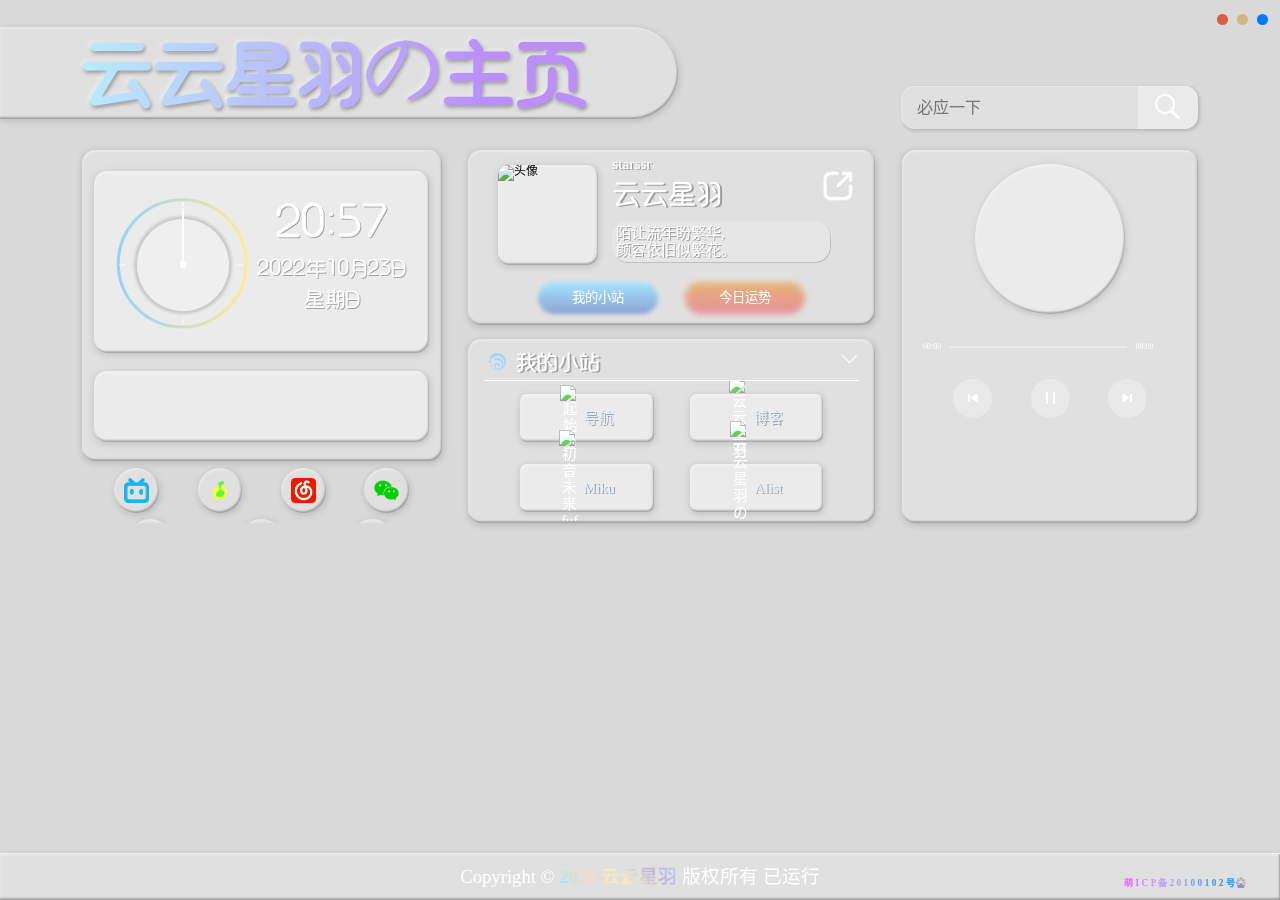
==== commit aa877688: "update index.html." ====
--- a/index.html
+++ b/index.html
@@ -292,8 +292,11 @@
     </div>
     <div class="xf-swiper-pagination"></div>
     <footer class="xf_footer xf_glass">
-        <p>Copyright &copy; 2023 <a href="https://starssr.com" rel="noopener noreferrer">云云星羽</a> 版权所有 已运行<span
-                class="xf-days"></span></p>
+
+       <p>Copyright &copy; <a><span id="currentYear"></span> 云云星羽 </a> 版权所有 已运行<span class="xf-days"></span></p>
+
+        <!-- 动态获取年份的js，在上面<span id="currentYear"></span>-->
+        <script> document.getElementById("currentYear").textContent = new Date().getFullYear();</script>
 
         <!-- 如果没有备案号就把下面两个p标签注释 -->
         <p><a href="https://icp.gov.moe/?keyword=20100102" rel="noopener noreferrer" target="_blank"><img
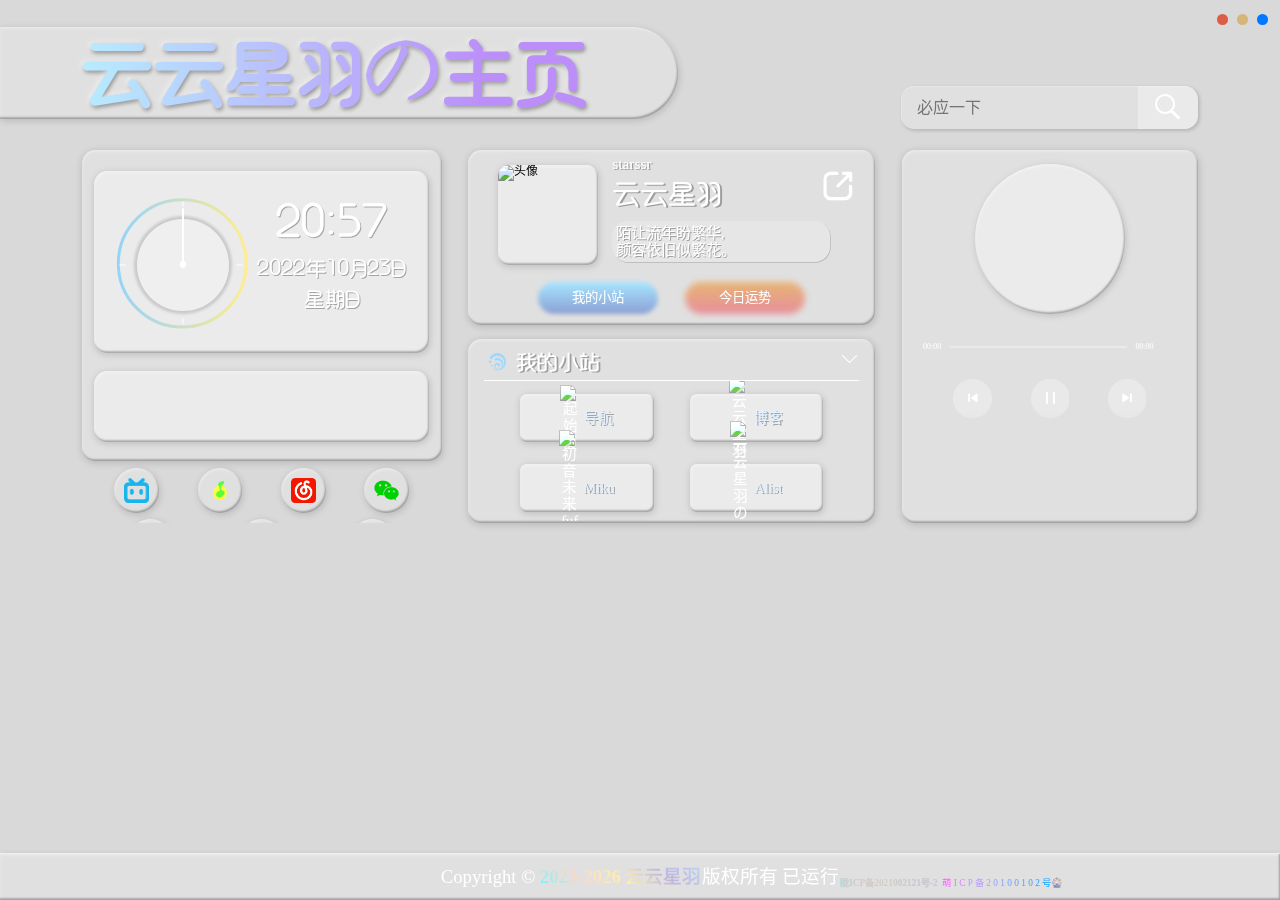
==== commit 5e990a93: "update index.html." ====
--- a/index.html
+++ b/index.html
@@ -292,14 +292,9 @@
     </div>
     <div class="xf-swiper-pagination"></div>
     <footer class="xf_footer xf_glass">
-
-       <p>Copyright &copy; <a><span id="currentYear"></span> 云云星羽 </a> 版权所有 已运行<span class="xf-days"></span></p>
-
-        <!-- 动态获取年份的js，在上面<span id="currentYear"></span>-->
-        <script> document.getElementById("currentYear").textContent = new Date().getFullYear();</script>
-
+       <p>Copyright &copy; <a>2023-<span id="currentYear"></span> 云云星羽</a>版权所有 已运行<span class="xf-days"></span></p>
         <!-- 如果没有备案号就把下面两个p标签注释 -->
-        <p><a href="https://icp.gov.moe/?keyword=20100102" rel="noopener noreferrer" target="_blank"><img
+        <p><a href="https://beian.miit.gov.cn/" target="_blank"><img src="https://up.starssr.com/img/icp.svg" style="vertical-align:middle;height: 1.0em"></img>陇ICP备2021002121号-2</a>&nbsp; <a href="https://icp.gov.moe/?keyword=20100102" rel="noopener noreferrer" target="_blank"><img
                     src="https://icp.gov.moe/images/ico64.png" style="vertical-align:middle;height: 1.0em"></img>
                 <font color="#FF60FF">萌</font>
                 <font color="#ED72FF">I</font>
@@ -316,8 +311,10 @@
                 <font color="#27A0FF">2</font>
                 <font color="#15A0FF">号</font>🎡
             </a></p>
-
+            
     </footer>
+    <!-- 动态获取年份的js，在上面<span id="currentYear"></span>-->
+    <script> document.getElementById("currentYear").textContent = new Date().getFullYear();</script>
     <script src="https://cdn.staticfile.org/Swiper/8.3.0/swiper-bundle.min.js"></script>
     <!-- <script src="./static/swiper/swiper-bundle.min.js"></script> -->
     <script src="./static/js/flexible.js"></script>
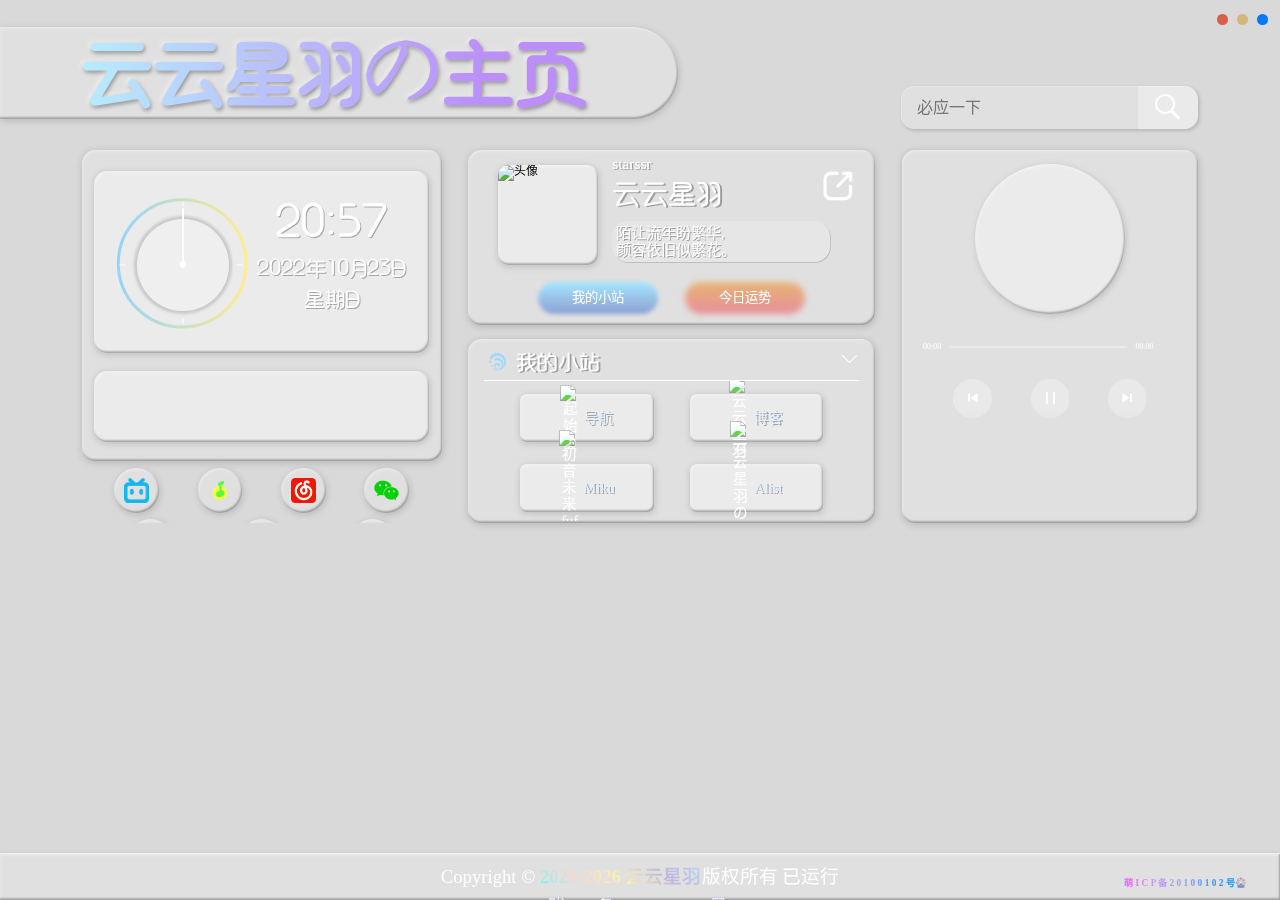
==== commit dca0a79e: "update index.html." ====
--- a/index.html
+++ b/index.html
@@ -294,7 +294,10 @@
     <footer class="xf_footer xf_glass">
        <p>Copyright &copy; <a>2023-<span id="currentYear"></span> 云云星羽</a>版权所有 已运行<span class="xf-days"></span></p>
         <!-- 如果没有备案号就把下面两个p标签注释 -->
-        <p><a href="https://beian.miit.gov.cn/" target="_blank"><img src="https://up.starssr.com/img/icp.svg" style="vertical-align:middle;height: 1.0em"></img>陇ICP备2021002121号-2</a>&nbsp; <a href="https://icp.gov.moe/?keyword=20100102" rel="noopener noreferrer" target="_blank"><img
+        
+        <a href="https://beian.miit.gov.cn/" target="_blank"><img src="https://up.starssr.com/img/icp.svg" style="vertical-align:middle;height: 1.0em"></img>陇ICP备2021002121号-2</a>&nbsp; 
+        
+        <p><a href="https://icp.gov.moe/?keyword=20100102" rel="noopener noreferrer" target="_blank"><img
                     src="https://icp.gov.moe/images/ico64.png" style="vertical-align:middle;height: 1.0em"></img>
                 <font color="#FF60FF">萌</font>
                 <font color="#ED72FF">I</font>
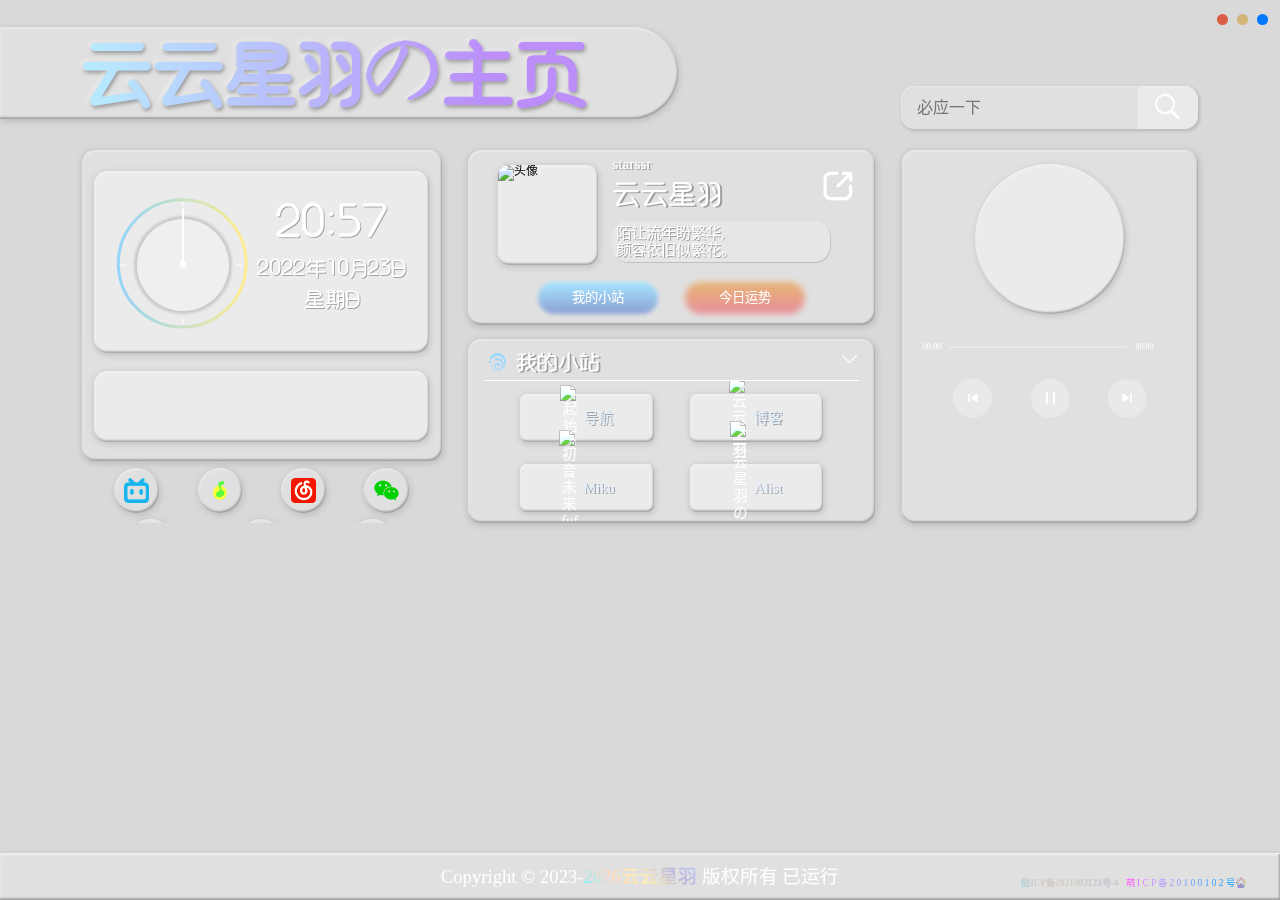
==== commit 0fb45c4e: "update index.html." ====
--- a/index.html
+++ b/index.html
@@ -204,8 +204,7 @@
                                 <!-- 这里替换链接 -->
                                 <a href="https://521001121.xyz/miku/" target="_blank" rel="noopener noreferrer">
                                     <!-- 这里替换图标 -->
-                                    <img class="xf_img_light"
-                                        src="https://up.starssr.com/img/miku.png"
+                                    <img class="xf_img_light" src="https://up.starssr.com/img/miku.png"
                                         alt="初音未来 fufu"><span>Miku</span>
                                 </a>
                             </li>
@@ -214,8 +213,7 @@
                                 <!-- 这里替换链接 -->
                                 <a href="https://list.starssr.com/" target="_blank" rel="noopener noreferrer">
                                     <!-- 这里替换图标 -->
-                                    <img class="xf_img_light"
-                                        src="https://up.starssr.com/img/ljz.gif"
+                                    <img class="xf_img_light" src="https://up.starssr.com/img/ljz.gif"
                                         alt="云云星羽のAlist"><span>Alist </span>
                                 </a>
                             </li>
@@ -292,12 +290,15 @@
     </div>
     <div class="xf-swiper-pagination"></div>
     <footer class="xf_footer xf_glass">
-       <p>Copyright &copy; <a>2023-<span id="currentYear"></span> 云云星羽</a>版权所有 已运行<span class="xf-days"></span></p>
+        <p>Copyright &copy; 2023-<a><span id="currentYear"></span>云云星羽 </a> 版权所有 已运行<span class="xf-days"></span></p>
+
+
+        <!-- 动态获取年份的js，在上面<span id="currentYear"></span>-->
+        <script> document.getElementById("currentYear").textContent = new Date().getFullYear();</script>
         <!-- 如果没有备案号就把下面两个p标签注释 -->
-        
-        <a href="https://beian.miit.gov.cn/" target="_blank"><img src="https://up.starssr.com/img/icp.svg" style="vertical-align:middle;height: 1.0em"></img>陇ICP备2021002121号-2</a>&nbsp; 
-        
-        <p><a href="https://icp.gov.moe/?keyword=20100102" rel="noopener noreferrer" target="_blank"><img
+        <p><a href="https://beian.miit.gov.cn/" target="_blank"><img src="https://up.starssr.com/img/icp.svg"
+                    style="vertical-align:middle;height: 1.0em"></img>陇ICP备2021002121号-4</a>&nbsp;&nbsp;
+            <a href="https://icp.gov.moe/?keyword=20100102" rel="noopener noreferrer" target="_blank"><img
                     src="https://icp.gov.moe/images/ico64.png" style="vertical-align:middle;height: 1.0em"></img>
                 <font color="#FF60FF">萌</font>
                 <font color="#ED72FF">I</font>
@@ -313,11 +314,11 @@
                 <font color="#39A0FF">0</font>
                 <font color="#27A0FF">2</font>
                 <font color="#15A0FF">号</font>🎡
-            </a></p>
-            
+            </a>
+        </p>
+
     </footer>
-    <!-- 动态获取年份的js，在上面<span id="currentYear"></span>-->
-    <script> document.getElementById("currentYear").textContent = new Date().getFullYear();</script>
+
     <script src="https://cdn.staticfile.org/Swiper/8.3.0/swiper-bundle.min.js"></script>
     <!-- <script src="./static/swiper/swiper-bundle.min.js"></script> -->
     <script src="./static/js/flexible.js"></script>
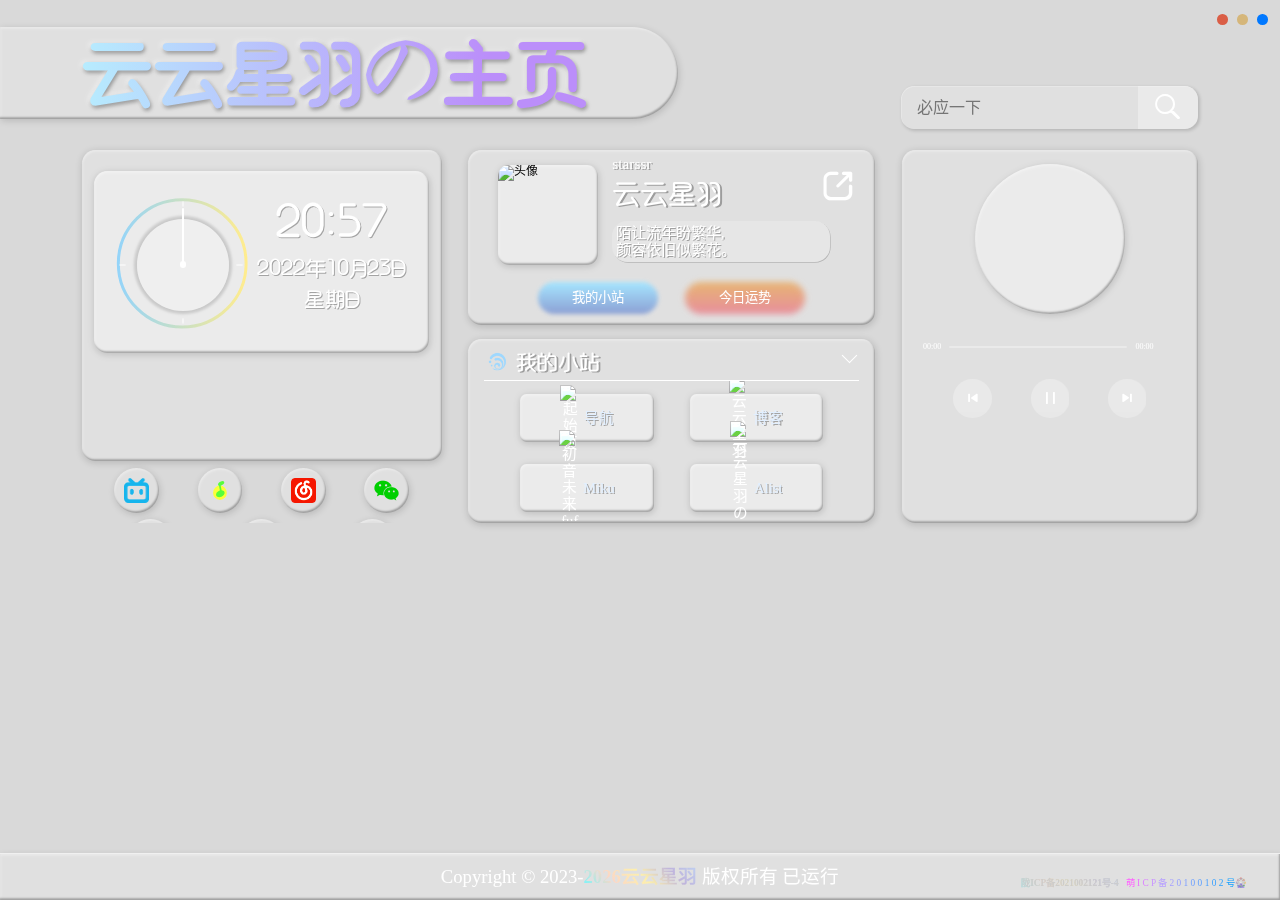
==== commit 0f567333: "update index.html." ====
--- a/index.html
+++ b/index.html
@@ -12,34 +12,20 @@
     <meta name="author" content="云云星羽">
     <link rel="shortcut icon" href="https://521001121.xyz/favicon.ico" type="image/x-icon">
     <link rel="stylesheet" href="https://cdn.staticfile.org/Swiper/8.3.0/swiper-bundle.min.css">
-    <!-- <link rel="stylesheet" href="./static/swiper/swiper-bundle.min.css"> -->
     <link rel="stylesheet" href="./static/css/normalize.css">
     <!-- 点开下面两个css，都是第四行代码替换背景 -->
     <link rel="stylesheet" href="./static/css/style.pc.css" media="screen and (min-width: 992px)"> <!-- PC端 -->
     <link rel="stylesheet" href="./static/css/style.phone.css" media="screen and (max-width: 992px)"> <!-- 移动端 -->
-    <!-- 本地路径（如果免费的静态托管链接打不开就开本地的吧） -->
-    <!-- <script src="./static/sweetalert/docs/assets/sweetalert/sweetalert.min.js"></script> -->
-    <!-- <script src="./static/js/jquery-3.5.1.min.js"></script> -->
     <!-- 静态资源托管 -->
     <script src="https://npm.elemecdn.com/sweetalert/dist/sweetalert.min.js"></script>
     <script src="https://cdn.staticfile.org/jquery/3.5.1/jquery.min.js"></script>
 
-    <!-- 百度统计 -->
-    <script>
-        var _hmt = _hmt || [];
-        (function () {
-            var hm = document.createElement("script");
-            hm.src = "https://hm.baidu.com/hm.js?17d5299205ba49a0157d211ed4d73986";
-            var s = document.getElementsByTagName("script")[0];
-            s.parentNode.insertBefore(hm, s);
-        })();
-    </script>
-
 </head>
 
 <body onmousedown="getClick(event)">
+    <!-- 延迟加载 -->
     <!-- <div class="xf_load">
-        <span>loading...</span>
+    <span>进入中。。。</span>
     </div> -->
     <section class="big_box">
         <header class="xf_hd_box">
@@ -76,9 +62,10 @@
                             <h5 class="xf_time_3">星期日</h5>
                         </div>
                     </div>
-                    <div class="xf_weather xf_glass">
+                    <!-- 天气框显示 -->
+                    <!-- <div class="xf_weather xf_glass">
                         <div id="he-plugin-standard"></div>
-                    </div>
+                    </div> -->
                 </div>
                 <div class="xf_ico_banner">
                     <div class="swiper-wrapper">
@@ -88,7 +75,8 @@
 
                                 <!--b站-->
                                 <li class="xf_glass">
-                                    <a href="https://b23.tv/cLAzBq" target="_blank" rel="noopener noreferrer">
+                                    <a href="https://space.bilibili.com/32014752" target="_blank"
+                                        rel="noopener noreferrer">
                                         <img src="./static/upload/bilibili.png">
                                     </a>
                                 </li>
@@ -137,17 +125,6 @@
                                         <img src="./static/upload/mail.png">
                                     </a>
                                 </li>
-
-                                <!--<li class="xf_glass">-->
-                                <!--    <a href="JavaScript:;" target="_blank" rel="noopener noreferrer">-->
-                                <!--        <img src="./static/upload/qq.png">-->
-                                <!--    </a>-->
-                                <!--</li>-->
-                                <!--<li class="xf_glass">-->
-                                <!--    <a href="JavaScript:;" target="_blank" rel="noopener noreferrer">-->
-                                <!--        <img src="./static/upload/wx.png">-->
-                                <!--    </a>-->
-                                <!--</li>-->
                             </ul>
                         </div>
 
@@ -166,6 +143,7 @@
                             <h3>云云星羽</h3>
                             <p>陌让流年盼繁华,<br>颜容依旧似繁花。</p>
                         </div>
+                        <!-- 分享按钮 -->
                         <div class="iconfont icon-zhuanfa xf_zhuanfa"></div>
                     </div>
                     <div class="xf_but">
@@ -186,8 +164,10 @@
                         </h4>
                         <ul class="web_site">
                             <li class="xf_glass">
-                                <a href="https://hao.starssr.com/" target="_blank" rel="noopener noreferrer">
-                                    <img class="xf_img_light" src="https://starssr.gitee.io/favicon.ico"
+                                <!-- 这里替换链接 -->
+                                <a href="https://hao.starssr.com" target="_blank" rel="noopener noreferrer">
+                                    <!-- 这里替换图标 -->
+                                    <img class="xf_img_light" src="https://up.starssr.com/img/daohang.png"
                                         alt="起始页"><span>导航</span>
                                 </a>
                             </li>
@@ -234,7 +214,6 @@
             </div>
             <div class="xf_right_box xf_glass slidebox">
                 <div class="xf_music_box">
-                    <!--<i class="iconfont icon-youjiantou" id="icon-rotate"></i>-->
                     <div class="music_picture xf_glass">
                         <span id="music-img" class="music-img" alt="picture"></span>
                     </div>
@@ -243,7 +222,6 @@
                         <div class="runningbox">
                             <div class="start">00:00</div>
                             <div class="running" onclick="changeProgress()">
-                                <!--<div class="running1"><i class="circular"></i></span></div>-->
                             </div>
                             <div class="end">00:00</div>
                         </div>
@@ -254,32 +232,6 @@
                         </ul>
                     </div>
                 </div>
-
-
-
-
-                <!--我的好友-->
-                <!--<div class="xf_friends" style="display: none;">-->
-                <!--    <h4 id="xf-friend-rotate"><img src="./static/images/cooperation.png">我的好友</h4>-->
-                <!--    <ul class="xf_friend_YYDS">-->
-                <!--        <li>-->
-                <!-- 跳转链接 把123456替换你的QQ就行 -->
-                <!--            <a href="http://wpa.qq.com/msgrd?v=3&uin=521001121&site=qq&menu=yes" target="_blank" rel="noopener noreferrer">-->
-                <!-- 获取你的QQ头像 -->
-                <!--                <img src="https://q2.qlogo.cn/headimg_dl?dst_uin=521001121&amp;spec=100" alt="云云星羽">-->
-                <!--                <h5>云云星羽</h5>-->
-                <!--                <p>陌让流年盼繁华，颜容依旧似繁花。</p>-->
-                <!--            </a>-->
-                <!--        </li>-->
-                <!--<li>-->
-                <!--    <a href="JavaScript:;" target="_blank" rel="noopener noreferrer">-->
-                <!--        <img src="https://q2.qlogo.cn/headimg_dl?dst_uin=1809185784&amp;spec=100" alt="小枫">-->
-                <!--        <h5>小枫</h5>-->
-                <!--        <p>我热爱你所热爱的一切！</p>-->
-                <!--    </a>-->
-                <!--</li>-->
-                <!--    </ul>-->
-                <!--</div>-->
             </div>
         </div>
     </section>
@@ -295,7 +247,7 @@
 
         <!-- 动态获取年份的js，在上面<span id="currentYear"></span>-->
         <script> document.getElementById("currentYear").textContent = new Date().getFullYear();</script>
-        <!-- 如果没有备案号就把下面两个p标签注释 -->
+        <!-- 备案 -->
         <p><a href="https://beian.miit.gov.cn/" target="_blank"><img src="https://up.starssr.com/img/icp.svg"
                     style="vertical-align:middle;height: 1.0em"></img>陇ICP备2021002121号-4</a>&nbsp;&nbsp;
             <a href="https://icp.gov.moe/?keyword=20100102" rel="noopener noreferrer" target="_blank"><img
@@ -320,11 +272,9 @@
     </footer>
 
     <script src="https://cdn.staticfile.org/Swiper/8.3.0/swiper-bundle.min.js"></script>
-    <!-- <script src="./static/swiper/swiper-bundle.min.js"></script> -->
     <script src="./static/js/flexible.js"></script>
     <script src="./static/js/fireworks.js"></script>
     <script src="./static/js/index.js"></script>
-    <script src="https://widget.qweather.net/standard/static/js/he-standard-common.js?v=2.0"></script>
     <script>
         // 这里修改网站运行时间
         var xf_footer_time1 = new Date('2023-02-24').getTime()
@@ -332,9 +282,10 @@
         var days = xf_footer_time2 - xf_footer_time1
         var number_of_days = parseInt(days / (1000 * 60 * 60 * 24))
         $(".xf-days")[0].innerHTML = number_of_days + '天'
-        // swal('欢迎来到小窝，此站挂在Gitee，如果博客意外挂了就在这里找到我')
+
+        // 下面是欢迎语（公告）
+        // swal('服务器出问题了，重装中，请等待恢复')
     </script>
-    <!--<script id="xplayer" src="https://player.xfyun.club/Static/player/player.js" key="606e5a8824639" m = "0"></script>-->
 </body>
 
 </html>